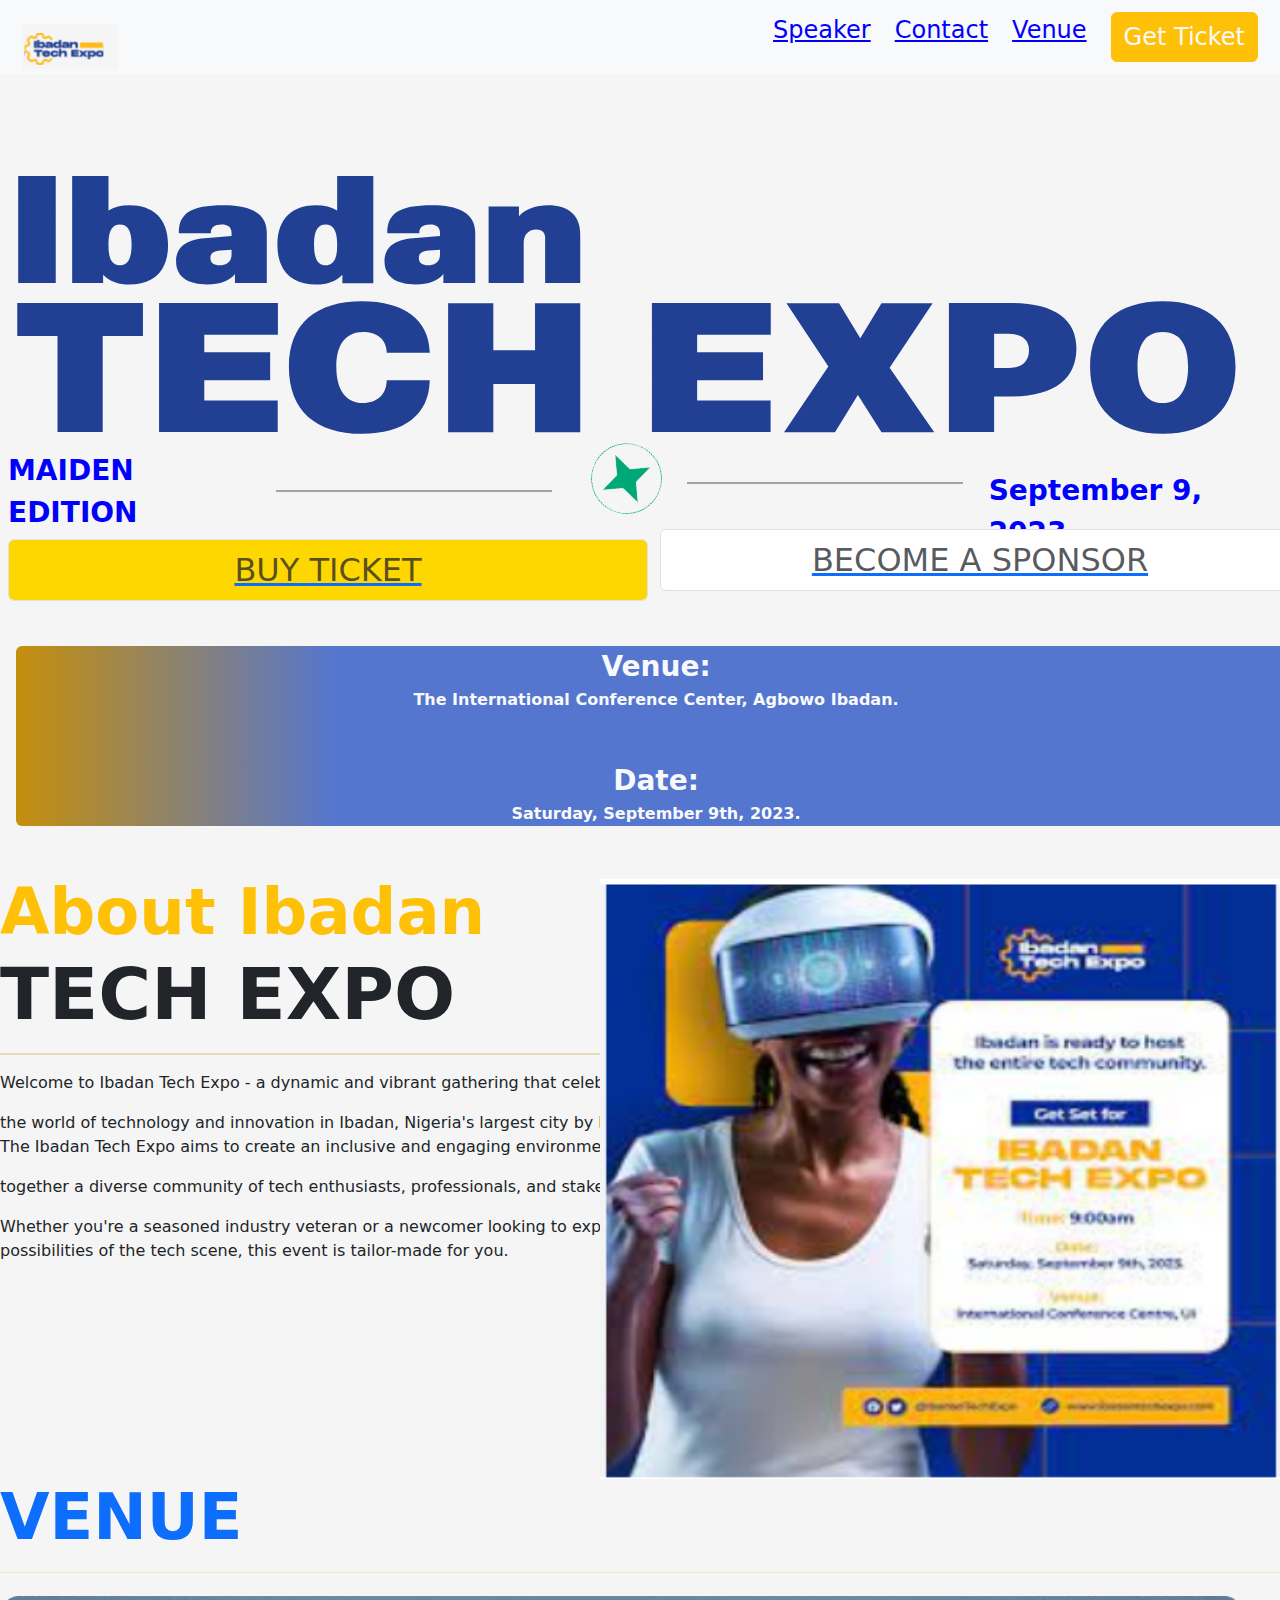
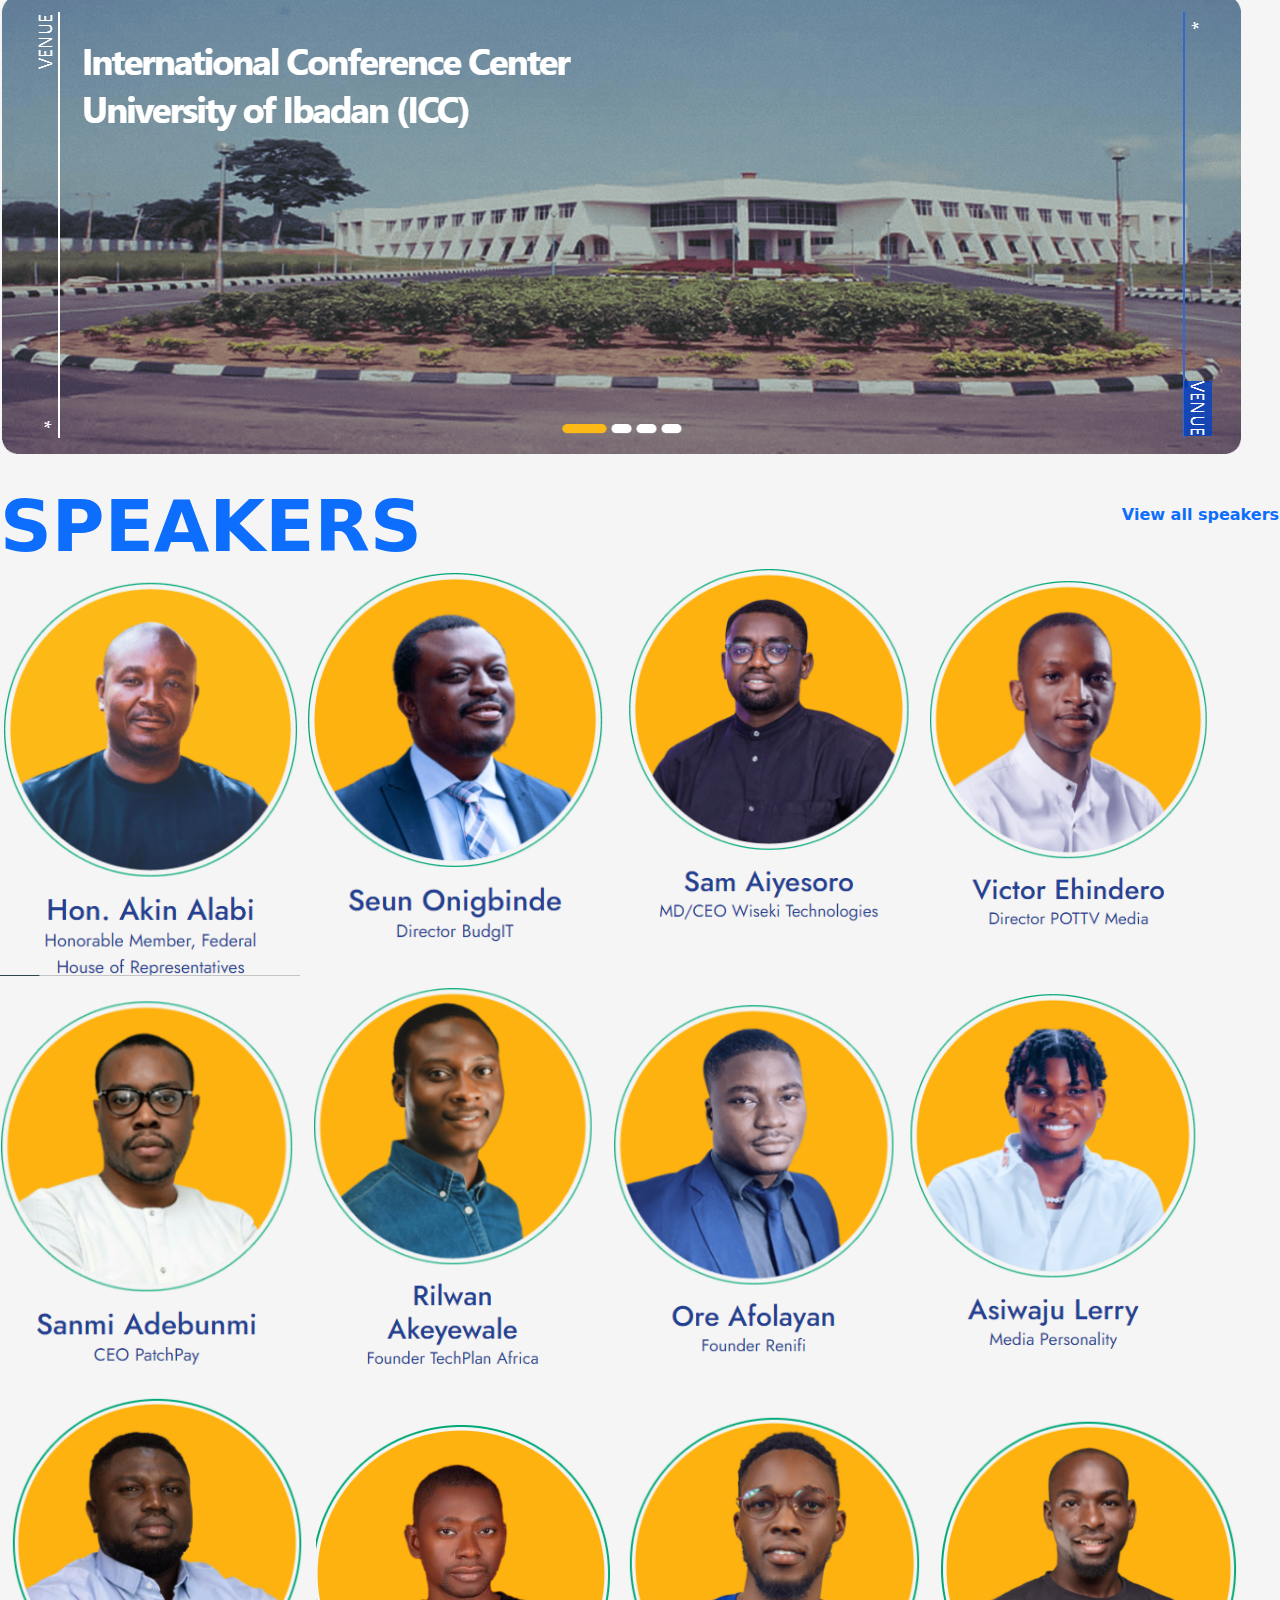
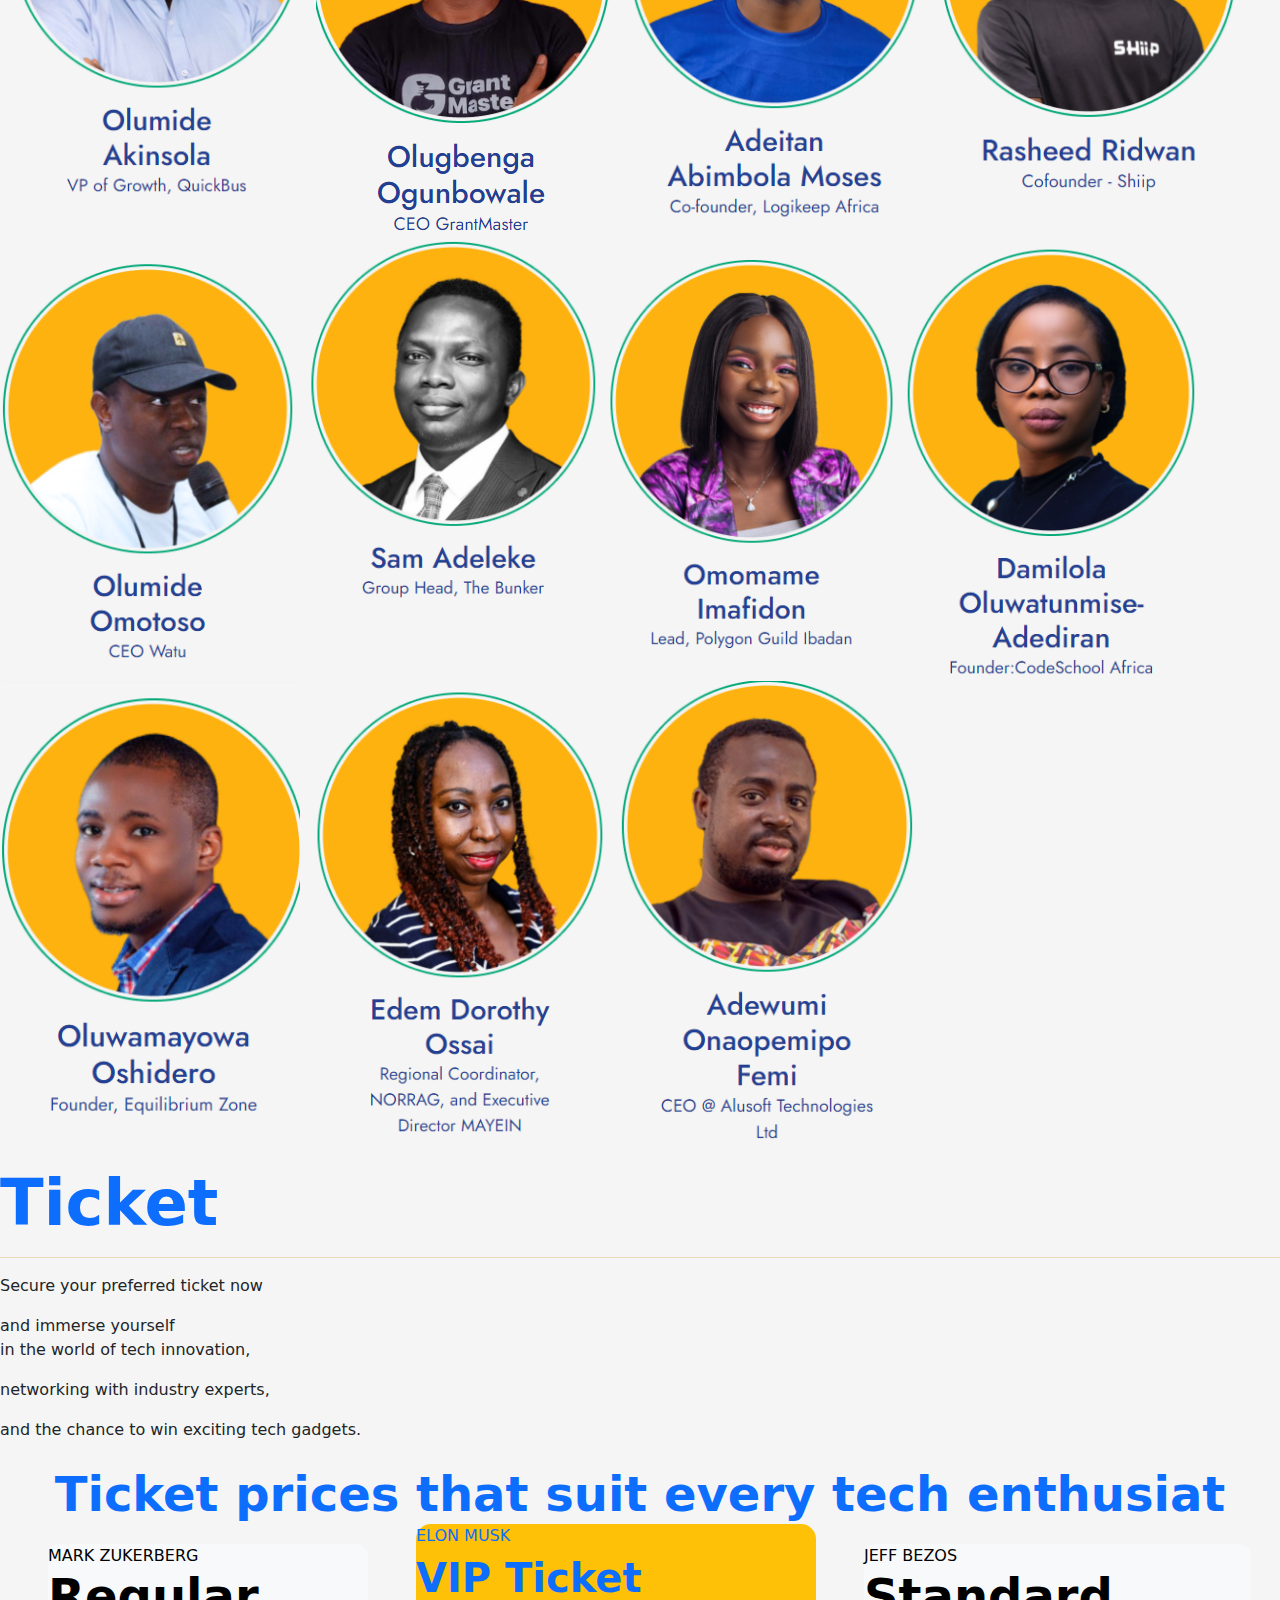
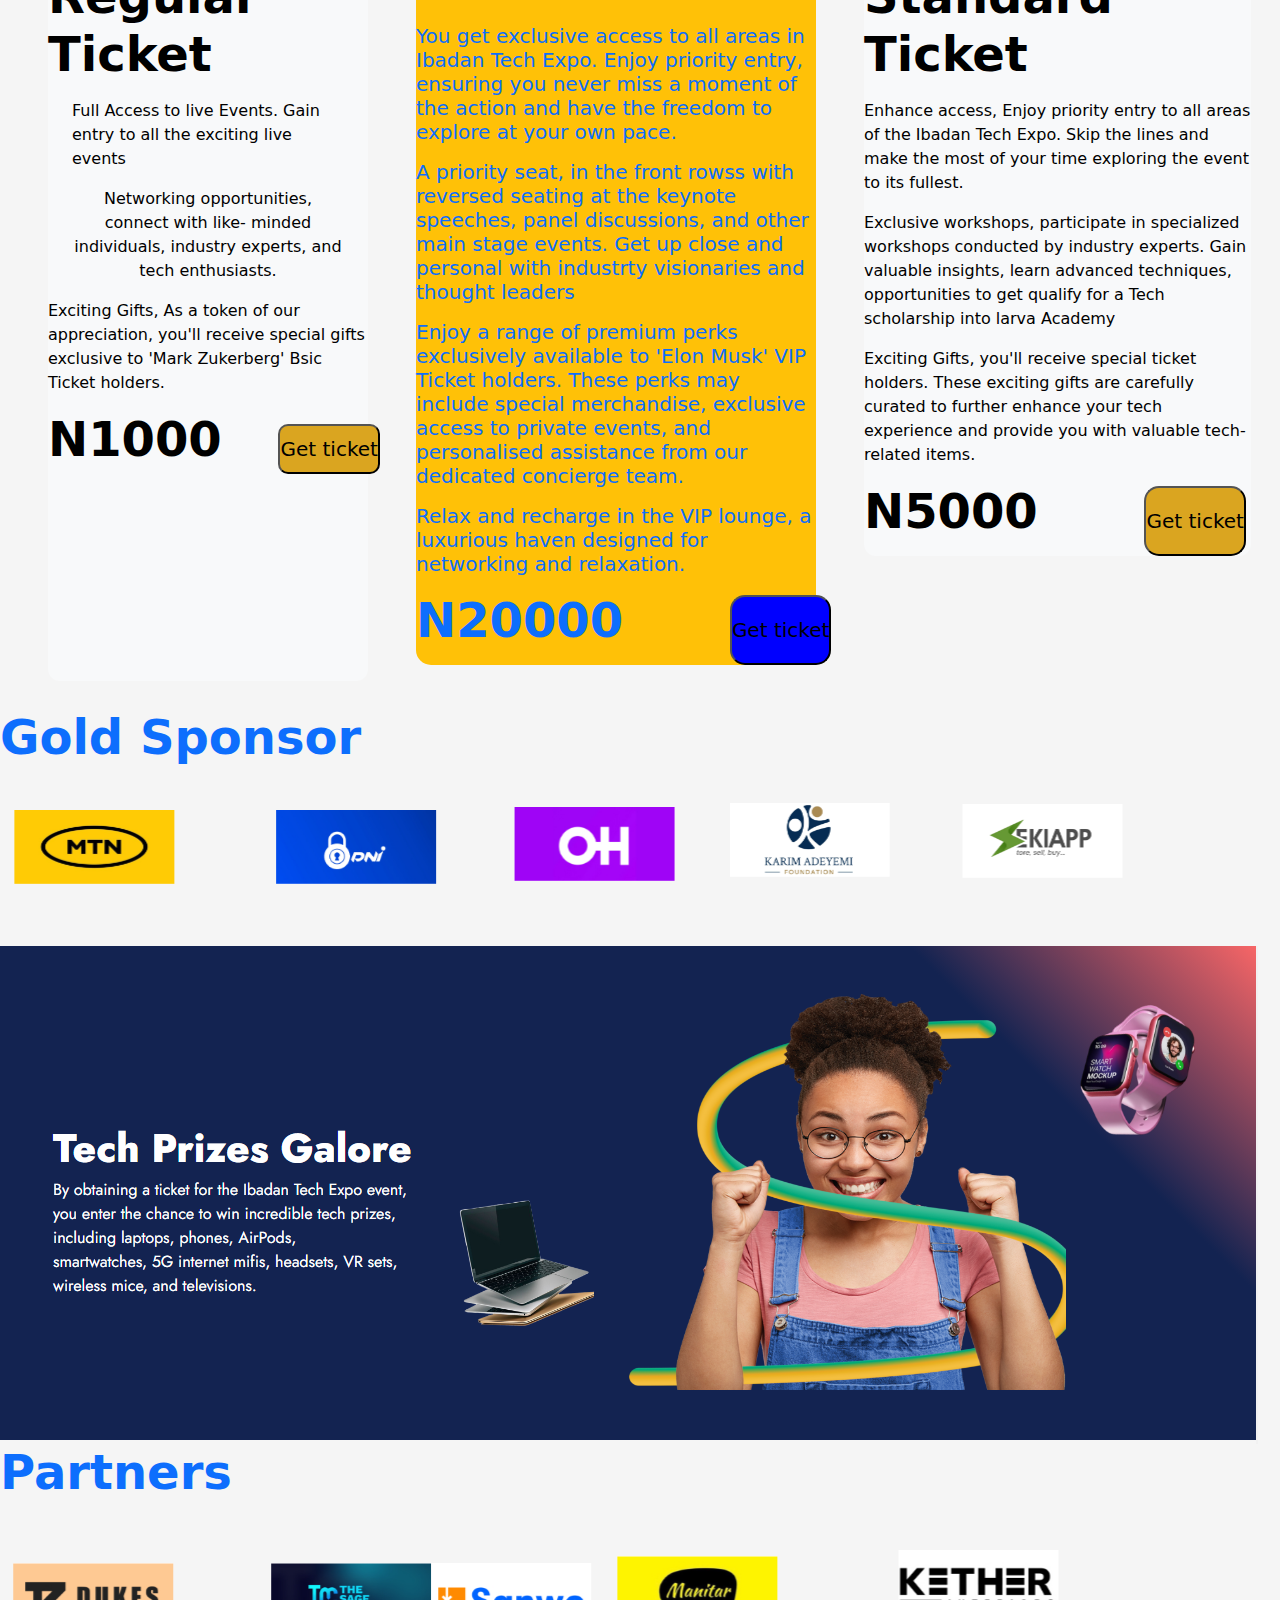
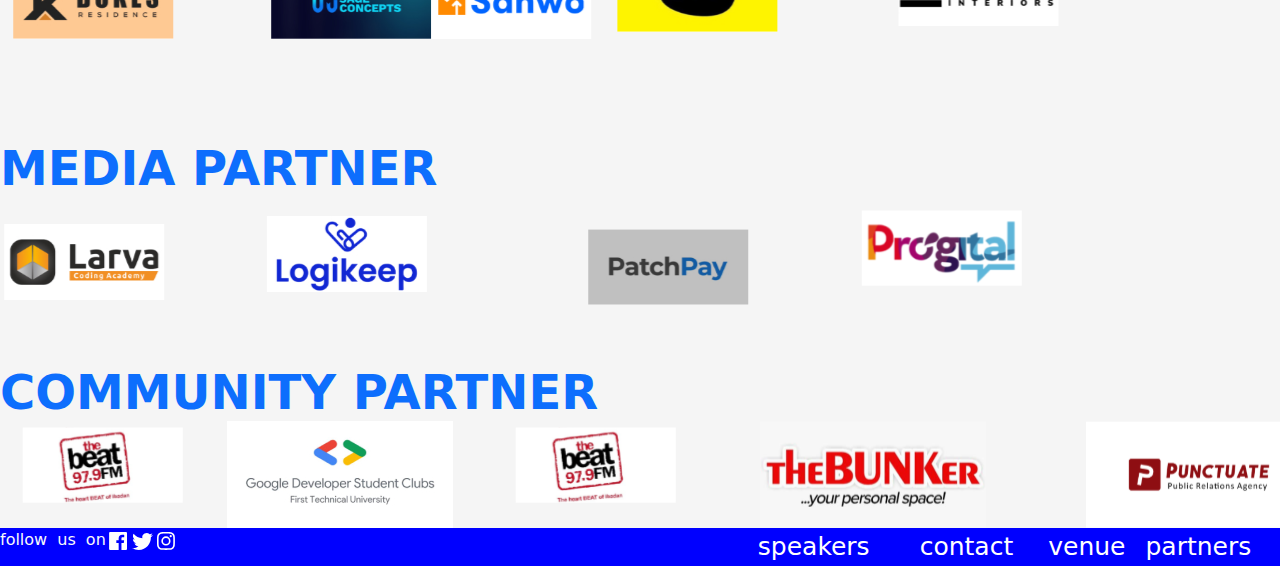
==== index.html @ 47ca7d8d "commit" ====
<!DOCTYPE html>
<html lang="en">
<head>
    <meta charset="UTF-8">
    <meta name="viewport" content="width=device-width, initial-scale=1.0">
    <title>Document</title>
    <link rel="stylesheet" href="bootstrap.css">
    <link rel="stylesheet" href="ass.css">
</head>
<body style="background-color: whitesmoke;">
  <section id="selection">
    <section class="  mb-lg-5 mb-md-3 sm-3" style="background-color: whitesmoke;">
    <nav class="navbar bg-body-tertiary mb-auto p-0 w-100" id="nav">
        <div class="container-fluid" >
          <a class="navbar-brand pt-4"><img src="image/ibadan logo.png" alt="" id="image"></a>
          <span class="d-flex" role="search">
            <div class="me-4 fs-4" id="speaker"><a href="https://www.ibadantechexpo.com/speakers" style="color: blue;"> Speaker</a></div>
            <div class="me-4 fs-4" id="speaker"><a href="https://www.ibadantechexpo.com/contact" style="color: blue; ">Contact</a></div>
            <div class="me-4 fs-4" id="speaker"><a href="https://www.ibadantechexpo.com/venue" style="color: blue;">Venue</a></div>
            <button class="btn btn-outline-warning fs-4 bg-warning text-light" type="submit" id="speaker">Get Ticket</button>
          </span>
        </div>
      </nav>
      <div id="tech" class="mx-2"><img src="image/techexpo.png" alt="" id="tech"></div>
      <div class="d-flex">
        <div class="fw-bold fs-3 mx-2 " style="color: blue;" id="edition">MAIDEN EDITION</div>
        <div class="mt-2 w-50" id="line"><img src="image/line.png" alt=""></div><span id="rotate" style="margin-left: -310px;"><img src="image/rotate_tools-removebg-preview.png" alt=""></span><span class="mx-3" id="secondline"><img src="image/line.png" alt=""></span><span class="fw-bold fs-3" style="color: blue;" id="date">September 9, 2023</span>  
      </div>
      <div style="cursor: pointer; text-decoration: none;">
        <div><a href=""><input type="text" class="form-control my-3 w-50 col-6 fw-3 fs-2 text-center text-decoration-none mx-2" placeholder="BUY TICKET" id="ticket" "></a></div>
        <div><a href=""><input type="text" class="form-control my-3 w-50 col-6 fw-3 fs-2 text-center "placeholder="BECOME A SPONSOR"  id="form"></a></div>
      </div>
      <div class="w-100 px-4 rounded text-light bg-primary mx-3" id="venue" style="background-image: linear-gradient(to right, #c58f0b,#5576cf,#5576cf,#5576cf,#5576cf);">
        <div class="mx-3 text-center fw-bold fs-3">Venue:</div>
        <p class="text-center fw-bold">The International Conference Center, Agbowo Ibadan.</p>
        <div class="mx-3 text-center fw-bold fs-3 mt-5">Date:</div>
        <p class="text-center fw-bold">Saturday, September 9th, 2023.</p>
      </div>
      <div class="mt-5" id="about">
      <div class="mt-5 fw-bold  text-warning display-3">About Ibadan</div><p class="display-2 fw-bold ">TECH EXPO</p><hr class="text-warning fw-bold w-50" style="border: 1px solid #c58f0b; font-weight: bolder;">
      <p>Welcome to Ibadan Tech Expo - a dynamic and vibrant gathering that celebrates</p>  the world of technology and innovation in Ibadan, Nigeria's largest city by landmass. <p>The Ibadan Tech Expo aims to create an inclusive and engaging environment that brings</p><p>together a diverse community of tech enthusiasts, professionals, and stakeholders.</p>  Whether you're a seasoned industry veteran or a newcomer looking to explore the exciting <p>possibilities of the tech scene, this event is tailor-made for you.</p>
    </div><span id="long"><img src="image/firstimages.png" alt="" style="margin-left: 600px; margin-top: -400px; width: 680px; height: 600px;" id="margin" ></span>
    <div>
        <div class="text-primary fw-bold display-3" id="icc">VENUE</div><hr class="text-warning fw-bold" id="icc">
        <div><img src="image/icc center.png" alt="" id="iccc"></div>
    </div>
    <div class="d-flex" id="primary">
      <div class="fw-bold display-2 pt-4 text-primary">SPEAKERS</div>
      <div class="fw-bold pt-4 text-primary" style="margin-left: 700px; margin-top: 40px;" id="gold">View all speakers</div><hr style="color: gold;" id="gold">
    </div>
    <div class="d-flex " id="human">
      <div><img src="image/human 1.png" alt="" id="demon" ></div><span class="mx-2"><img src="image/human2.png" alt="" id="demon"></span><span><img src="image/human3.png" alt="" id="demo"></span><span><img src="image/human4.png" alt="" id="demo"></span>
    </div>
    <div class="d-flex">
    <div><img src="image/human 5.png" alt="" id="phone"></div>
    <div><img src="image/human6.png" alt="" id="phone"></div>
    <div><img src="image/human7.png" alt="" id="wire"></div>
    <div><img src="image/human8.png" alt="" id="wire"></div>
  </div>
  <div class="d-flex">
    <div class="mx-2 mt-2"><img src="image/numan10.png" alt="" id="mx"></div>
    <div><img src="image/human9.png" alt="" id="mx"></div>
    <div class="mx-2 mt-4"><img src="image/human11.png" alt="" id="mt"></div>
    <div class="mx-2 mt-2"><img src="image/human12.png" alt="" id="mt"></div>
  </div>
  <div class="d-flex ">
    <div><img src="image/human13.png" alt="" id="mouse"></div>
    <div><img src="image/human14.png" alt="" id="mouse"></div>
    <div><img src="image/human15.png" alt="" id="power"></div>
    <div><img src="image/human16.png" alt="" id="power"></div>
  </div>
  <div class="d-flex">
    <div><img src="image/human17.png" alt="" id="head"></div>
    <div class="mx-2"><img src="image/human18.png" alt="" id="head"></div>
    <div><img src="image/last human.png" alt="" id="body"></div>
  </div>
  <div id="boot">
    <div class="display-3 mt-4 text-primary fw-bold">Ticket</div><hr style="color: #c58f0b; font-weight: bold; font-size: 30px;">
  </div>
  <div id="boo" >
    <div><p> Secure your preferred ticket now </p>and immerse yourself <p class="mb-3"> in the world of tech innovation,</p><p class="mb-3"> networking with industry experts,</p> and the chance to win exciting tech gadgets.</div>
  </div>
  <div class="pt-4 text-center display-5 text-primary fw-bold">Ticket prices that suit every tech enthusiat</div>
  <div class="d-flex">
    <div class="bg-light col-3 mx-5" id="mar"><div> MARK ZUKERBERG
      <p class="fw-bold display-5">Regular Ticket</p>
      <p class="mx-4">Full Access to live Events. Gain entry to all the exciting live events</p>
      <p class="mx-4 text-center">Networking opportunities, connect with  like- minded individuals, industry experts, and tech enthusiasts.</p>
      <p>Exciting Gifts, As a token of our appreciation, you'll receive special gifts exclusive to 'Mark Zukerberg' Bsic Ticket holders.</p><p class="fw-bold display-5">N1000 <button id="button">Get ticket</button></p></div>
    </div>
    <div>
    <div class="col-4  bg-warning text-primary " id="mus">ELON MUSK <p class="fs-1 fw-bold">VIP Ticket</p><p class="display-6 fw-1" id="id">You get exclusive access to all areas in Ibadan Tech Expo. Enjoy priority entry, ensuring you never miss a moment of the action and have the freedom to explore at your own pace. </p><p class="display-6 fw-1" id="id">A priority seat, in the front rowss with reversed seating at the keynote speeches, panel discussions, and other main stage events. Get up close and personal with industrty visionaries and thought leaders</p><p class="display-6 fw-1" id="id">Enjoy a range of premium perks exclusively available to 'Elon Musk' VIP Ticket holders. These perks may include special merchandise, exclusive access to private events, and personalised assistance from our dedicated concierge team. </p><p class="display-6 fw-1" id="id">Relax and recharge in the VIP lounge, a luxurious haven designed for networking and relaxation.</p><p class="fw-bold display-5">N20000 <button id="butto">Get ticket</button></p> </div>
  </div>
  <div>
    <div>
    <div class="col-10 bg-light mx-5" id="ma"><div id="ma"> JEFF BEZOS
      <P class="fw-bold display-5">Standard Ticket</P>
      <p>Enhance access, Enjoy priority entry to all areas of the Ibadan Tech Expo. Skip the lines and make the most of your time exploring the event to its fullest.</p>
      <p>Exclusive workshops, participate in specialized workshops conducted by industry experts. Gain valuable insights, learn advanced techniques, opportunities to get qualify for a Tech scholarship into larva Academy</p>
      <p>Exciting Gifts, you'll receive special ticket holders. These exciting gifts are carefully curated to further enhance your tech experience and provide you with valuable tech-related items.</p>
      <p class="fw-bold display-5">N5000 <button id="btto">Get ticket</button></p>
    </div>
  </div>
  </div>
  </div>
    </section>
    <section>
      <div>
      <div class="text-primary fw-bold display-5" id="gold">Gold Sponsor</div>
    </div>
    <div class="d-flex" id="mtn">
    <div><img src="image/mtn.png" alt=""></div>
    <div class="mx-3"><img src="image/key.png" alt="" id="key"></div>
    <div class="mx-3"><img src="image/OH.png" alt="" id="oh"></div>
    <div class="mx-3"><img src="image/KAREEM.png" alt="" id="kareem"></div>
    <div class="mx-3"><img src="image/KIAPP.png" alt="" id="kiapp"></div>
  </div>
  <div><img src="image/GALORE.png" alt="" id="galore"></div>
  <div>
    <div class="fw-bold text-primary display-5" id="mood">Partners</div>
    <div class="d-flex mt-5" id="mtnn">
      <div><img src="image/DUKES.png" alt="" id=""></div>
      <div><img src="image/SANWO.png" alt="" id="oh"></div>
      <div><img src="image/MONITOR.png" alt="" id="karee"></div>
      <div class="mx-5 mb-3" style="margin-left: 20px;"><img src="image/KETHER.png" alt="" id="kiapp" ></div>
      <div><img src="image/CARDIFY.PNG" alt="" style="margin-left: 140px;"></div>
    </div>
  </div>
  <div>
    <div>
      <div class="display-5 text-primary fw-bold mt-5" id="media">MEDIA PARTNER</div>
    </div>
    <div class="d-flex" id="larva">
    <div><img src="image/LARVA.png" alt=""></div>
    <div><img src="image/LOGIKEEP.png" alt="" id="logi"></div>
    <div><img src="image/PATCHPAY.png" alt="" id="patch"></div>
    <div><img src="image/PROGITAL.png" alt="" id="progital"></div>
    <!-- <div><img src="./SANWO.png" alt="" id="sanwo"></div> -->
  </div>
  </div>
  <div>
    <div class="display-5 mt-5 fw-bold text-primary" id="community">COMMUNITY PARTNER</div>
  </div>
  <div class="d-flex" id="poly">
    <div style="margin-left: 20px;"><img src="image/BEAT.png" alt="" id="wdef"></div>
    <div style="margin-left: 40px; "><img src="image/techgdc-c3fe2eee (2).jpg" alt="" id="techgdc"></div>
    <div style="margin-left: 60px;"><img src="image/BEAT.png" alt=""></div>
    <div style="margin-left: 80px;"><img src="image/bunc-bd5d2100 (2).svg" alt=""></div>
    <div style="margin-left: 100px;"><img src="image/punc-0bc0874f (1).svg" alt=""></div>
    <div style="margin-left: 120px; width: 60px;"><img src="image/trib-adfa6860 (1).svg" alt=""></div>
  </div>
  <div class="d-flex " style="background-color: blue;" id="twitter">
  <div class="text-light" id="banger">follow <span style="margin-left: 5px;"> us</span><span style="margin-left: 5px;"> on</span></div>
  <div><a href="https://web.facebook.com/ibadantechexpo?mibextid=ZbWKwL&_rdc=1&_rdr"><img src="image/svgexport-8.svg" alt="" id="savage"></a></div>
  <div><a href="https://twitter.com/IbadanTechExpo"><img src="image/svgexport-9.svg" alt="" id="savag"></a></div>
  <div><a href=""><img src="image/svgexport-10.svg" alt="" id="sava"></a></div>
  <div class="d-flex" style="margin-left: 580px; color: white;" id="contact">
    <div style="font-size: 25px; margin-right: 50px;" id="error"><a href="https://www.ibadantechexpo.com/speakers" style="color: white; text-decoration: none;">speakers</a> </div>
    <div style="font-size: 25px; margin-right: 35px;" id="err"><a href="https://www.ibadantechexpo.com/contact" style="color: white;text-decoration: none;">contact</a></div>
    <div style="font-size: 25px; margin-right: 20px;" id="erro"><a href="https://www.ibadantechexpo.com/venue" style="color: white;text-decoration: none;">venue</a></div>
    <div style="font-size: 25px; " id="er"><a href="https://www.ibadantechexpo.com/partners" style="color: white;text-decoration: none;">partners</a></div>
  </div>
</div>
    </section>
  </section>


    <script src="bootsrap.js"></script>
</body>
</html>
---- ass.css ----
#nav{
    position: sticky;
    top: 0;
    z-index: 300;
}
#rotate{
    animation: rotate 2s linear infinite;
    position: relative;
    top: 50px;
}
#speaker{
    position: relative;
    left: -10px;
}
*{
    padding: 0;
    margin: 0;
    box-sizing: border-box;
}
#speaker:hover{
    text-decoration: underline gold;

}
#button{
    position: relative;
    left: 40px;
    font-size: 20px;
    border-radius: 10px;
    height: 50px;
    background-color: goldenrod;
}
#butto{
    position: relative;
    left: 90px;
    font-size: 20px;
    border-radius: 15px;
    height: 70px;
    background-color: blue;
}
#btto{
    position: relative;
    left: 90px;
    font-size: 20px;
    border-radius: 15px;
    height: 70px;
    background-color: goldenrod;
}
#mus{
    position: relative;
    width: 400px;
    border-radius: 15px;
}

#mar{
    color: black;
    border-radius: 12px;
    margin-top: 20px;
    
}
#mar :hover{
    background-color: green;
    color: white;
    border-radius: 8px;
    transition: 3s;
    
}
#ma{
    color: black;
    border-radius: 12px;
    margin-top: 20px;
    
}
#ma :hover{
    background-color: blue;
    color: white;
    border-radius: 8px;
    transition: 3s;

    
}
#id{
    font-size: 20px;
}
#i{
    font-size: 15px;
}
#image{
    position: relative;
    left: 10px;
    
}
#icc{
    position: relative;
}
#tech{
    font-weight: bold;
    position: relative;
    top: 40px;
}
#edition{
    position: relative;
    top: 60px;
}
#line{
    position: relative;
    top: 80px;
    
}
#secondline{
    position: relative;
    top: 80px;
}
#date{
    position: relative;
    top: 80px;
}
#key{
    position: relative;
    top: -30px;
    left: 60px;
}
#gold{
    position: relative;
    top: -20px;
}
#mtn{
    animation: mtn 25s linear infinite;
    overflow: hidden;
}
#ticket{
    position: relative;
    background-color: gold;
    text-decoration: none;
    color: blue;
    top: 49px;
}
#kiapp{
    position: relative;
    left: 120px;
}
#kareem{
    position: relative;
    left: 100px;
}
#oh{
    position: relative;
    left: 80px;
}
@keyframes mtnn {
    0%{
        transform: translate(1100px);
    }
    100%{
        transform: translate(-1080px);
    }
}

@keyframes mtn {
    0%{
        transform: translate(1100px);
    }
    100%{
        transform: translate(-1080px);
    }
}

@keyframes rotate {
    from{
      transform: rotate(0deg);
    }
    to{
      transform: rotate(360deg);
    }
}
#form{
    position: relative;
    left: 660px;
    bottom: 39px;
}
#about{
    position: relative;
}
#mtnn{
    animation: mtnn 25s linear infinite;
}
#margin{
    position: relative;
}
#demon{
    position: relative;
    width: 300px;
}
#demo{
    position: relative;
    width: 300px;
    /* left: 100px; */
}
#phone{
    position: relative;
    width: 300px;

}
#galore{
    position: relative;
    overflow: hidden;
}
#larva{
    animation: larva 25s linear infinite;
    overflow: hidden;
}
@keyframes larva {
    0%{
        transform: translate(1100px);
    }
    100%{
        transform: translate(-1200px);
    }
}
#logi{
    position: relative;
    left: 80px;
}
#patch{
    position: relative;
    left: 210px;
}
#progital{
    position: relative;
    left: 310px;
}

#head{
    position: relative;
    width: 300px;
}
#body{
    position: relative;
    width: 300px;
}
#karee{
    position: relative;
    top: -40px;
    left: 70px;
}
#community{
    position: relative;
}
#contact{
    position: relative;
}
#poly{
    animation: poly 25s linear infinite;
    overflow: hidden;
}
@keyframes poly {
    0%{
        transform: translate(1100px);
    }
    100%{
        transform: translate(-1400px);
    }
}

#error{
    text-decoration: none;
    color: white;
}
#mouse{
    position: relative;
    width: 300px;
}
#power{
    position: relative;
    width: 300px;
}
#mood{
    position: relative;
}
#wire{
    position: relative;
    width: 300px;
}
#mt{
    position: relative;
    width: 300px;
}
#mx{
    position: relative;
    width: 300px;
}
body{
    overflow-x: hidden;
}
#selection{
    overflow-x: hidden;
}

@media screen and (max-width:478px) {
    #image{
        font-size:20px
    }
    #margin{
        position: relative;
        top: 600px;
        left: -600px;
        width: 100px;
    }
    #head{
        position: relative;
        top: 1780px;
        width: 170px;
    }
    #body{
        position: relative;
        top: 2080px;
        width: 170px;
        left: -340px;
    }
    #media{
        position: relative;
        top: 3420px;
    }
    #larva{
        position: relative;
        top: 3500px;
        overflow: hidden;
    }
    
    #wdef{
        /* margin-left: -200px; */
        width: 90px;
        height: 90px;
    }
    #mar{
        position: relative;
        top: 2200px;
        right: 46px;
        width: 390px;
        height: 400px;
        background-color: white;
    }
    #mouse{
        position: relative;
        top: 1500px;
        width: 170px;
    }
    #mtn{
        position: relative;
        top: 3250px;
        overflow: hidden;
    }
    #twitter{
        position: relative;
        top: 3600px;
    }
    #mtnn{
        position: relative;
        top: 3460px;
    }
    #mood{
        position: relative;
        top: 3390px;
    }
    #power{
        position: relative;
        top: 1750px;
        width: 170px;
        left: -340px;
    }
    #galore{
        position: relative;
        top: 3340px;
        width: 330px;
        height: 300px;
        overflow: hidden;
    }
    #poly{
        position: relative;
        top: 3560px;
        font-size: 15px;
        width: 50px;
        overflow: hidden;
    }
    #community{
        position: relative;
        top: 3560px;
        font-size: 15px;
    }
    #mus{
        position: relative;
        top: 2660px;
        width: 390px;
        left: -485px;
    }
    #partners{
        position: relative;
    }
    
    #human{
        position: relative;
        top: 700px;
        
    }
    
   
    #mt{
        position: relative;
        top: 1490px;
        width: 170px;
        left: -370px;
    }
    #mx{
        position: relative;
        top: 1240px;
        width: 170px;
    }
   #ma{
    position: relative;
    top: 1720px;
    left: -459px;
    width: 370px;
   }

    #boot{
        top: 2100px;
        position: relative;
    }
    #boo{
        position: relative;
        top: 2200px;
    }
    #wire{
        position: relative;
        top: 1200px;
        left: -350px;
        width: 170px;
    }
    #phone{
        position: relative;
        top: 930px;
        width: 170px;
    }
    #demo{
        position: relative;
        left: -370px;
        top: 243px;
        width: 179px;
    }
    #demon{
        position: relative;
        width: 170px;
        /* left: 170px; */
    }
    #gold{
        position: relative;
        top: -400px;
        left: -670px;
    }
    #primary{
        position: relative;
        top: 700px;
    }
    #iccc{
        position: relative;
        top: 650px;
        width: 100%;
        height: 300px;
    }
    #icc{
        position: relative;
        top: 650px;
    }
    
    #about{
        position: relative;
        top: 220px;
    }
    #date{
        position: relative;
        left: -20px;
        top: 230px;
    }
    #ticket{
        /* border: 100%; */
        position: relative;
        top: 190px;
        text-align: center;

    }
    #contact{
        height: 150px;
        display: block;
    }
    #banger{
        margin-left: 120px;
        width: 90px;
        display: flex;
    }
    #savage{
        margin-top: 40px;
        margin-left: -50px;
        /* margin-right: 20px; */
    }
    #savag{
        margin-left: -30px;
        margin-top: 40px;
    }
    #sava{
        margin-left: -10px;
        margin-top: 40px;
    }
    #error{
        margin-left:-802px;
        margin-top: 70px;
        /* display: none; */
    }
    #err{
        margin-left: -18px;
        margin-top: 70px;
    }
    #erro{
        margin-left: -10px;
        margin-top: 70px;
    }
    #er{
        /* margin-left: 12px; */
        margin-top: 70px;
    }
    #venue{
        position: relative;
        top: 170px;
        left: -20px;
        width: 100px;
    }
    #form{
        position: relative;
        left: 00px;
        top: 190px;
        width: 70%;
    }
    #secondline{
        position: relative;
        top: 230px;
        right: 120px;
        width: 10px
    }
    #rotate{
        position: relative;
        top: 140px;
        left: 140px;
    }
    #line{
        width: 200px;
        margin-left: 30px;
        position: relative;
        top: 90px;
    }
    #speaker{
        display: none;
    }
    #tech{
        width: 340px;
    }
    #edition{
        width: 90px;
        position: relative;
        top: 90px;
    }
}
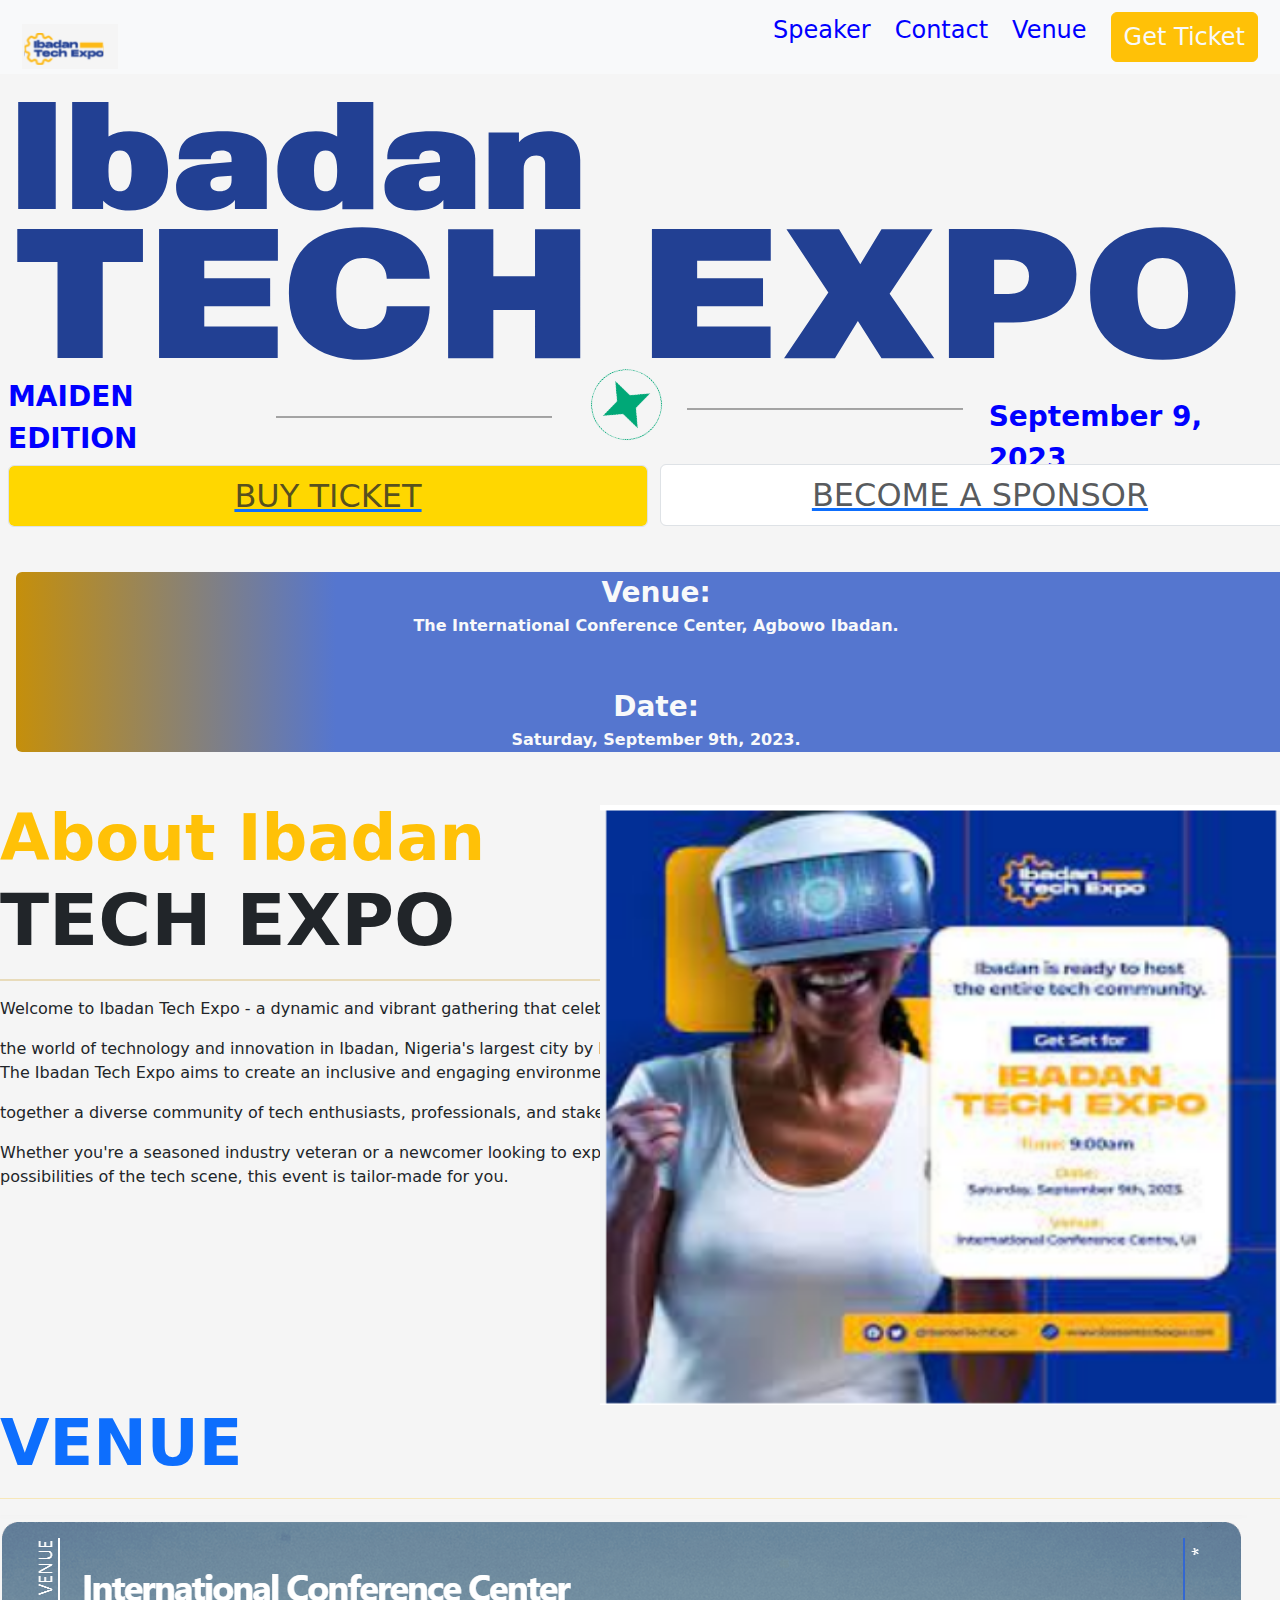
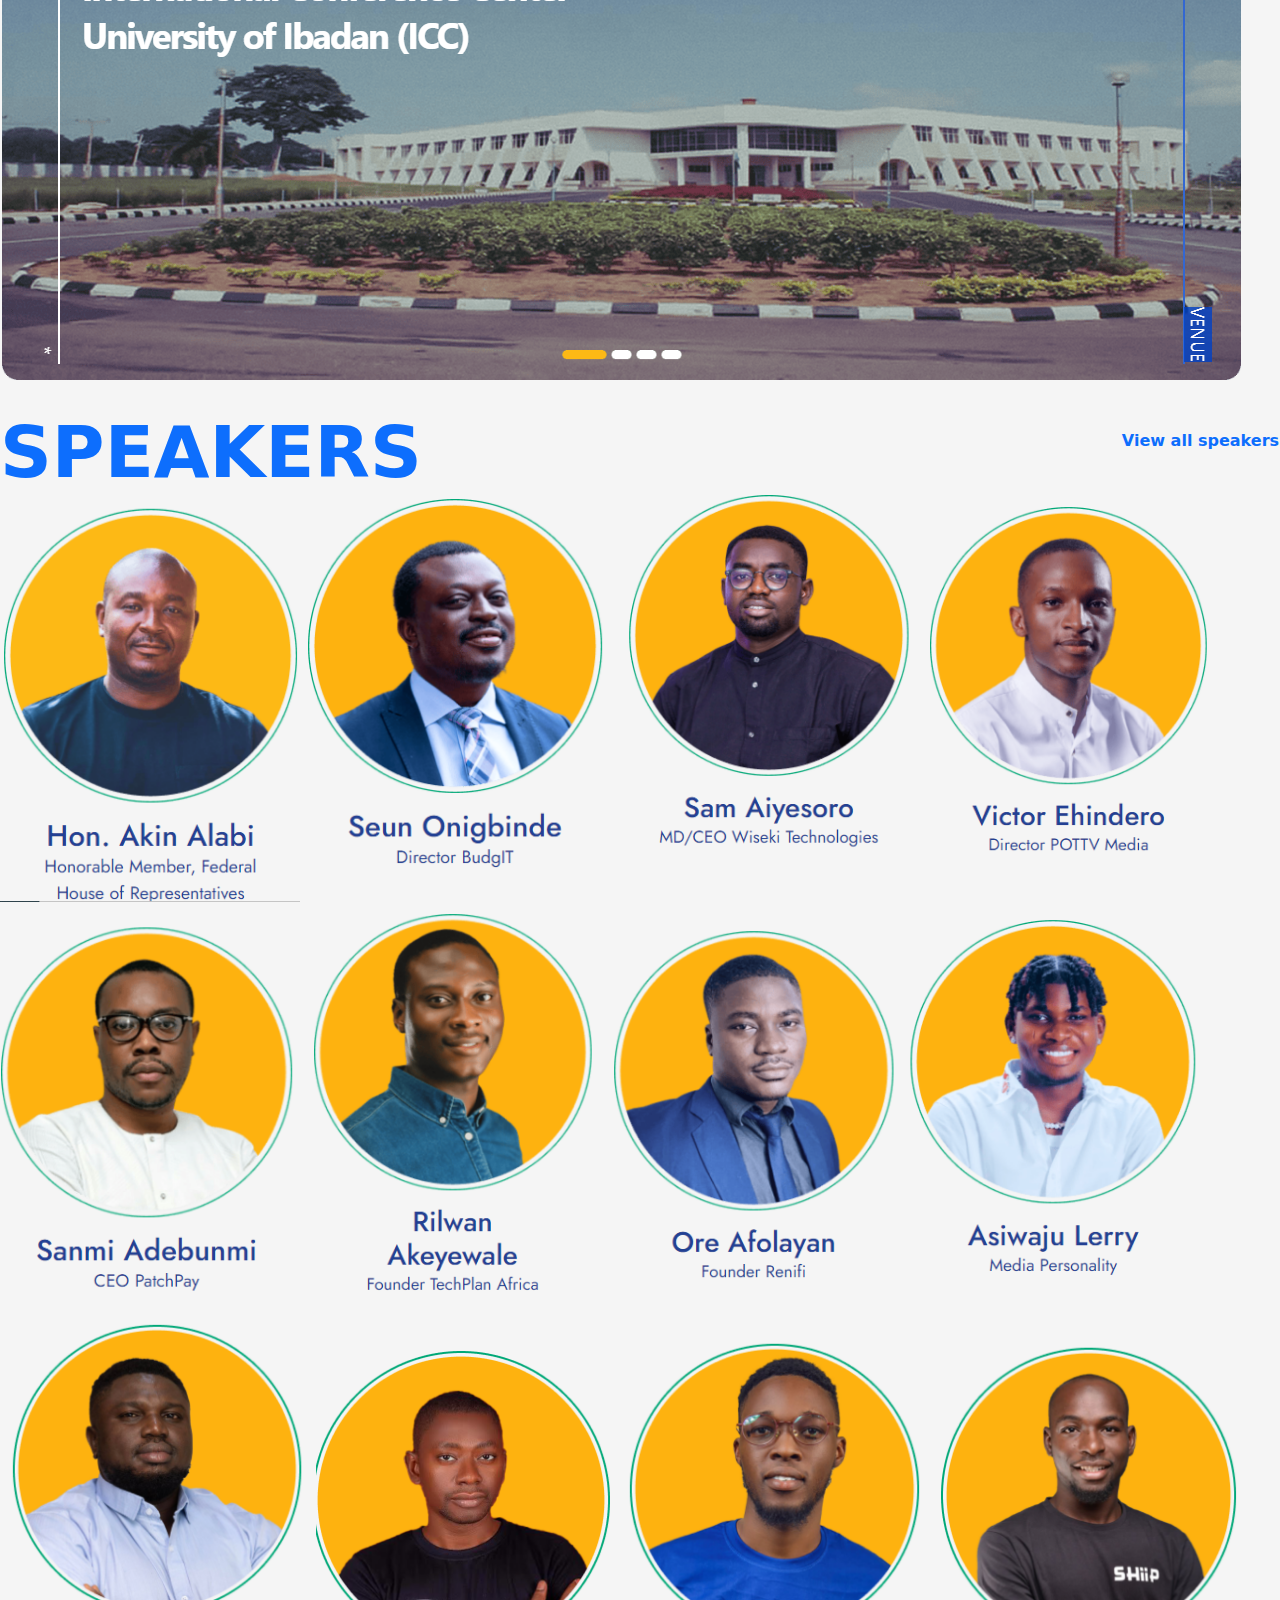
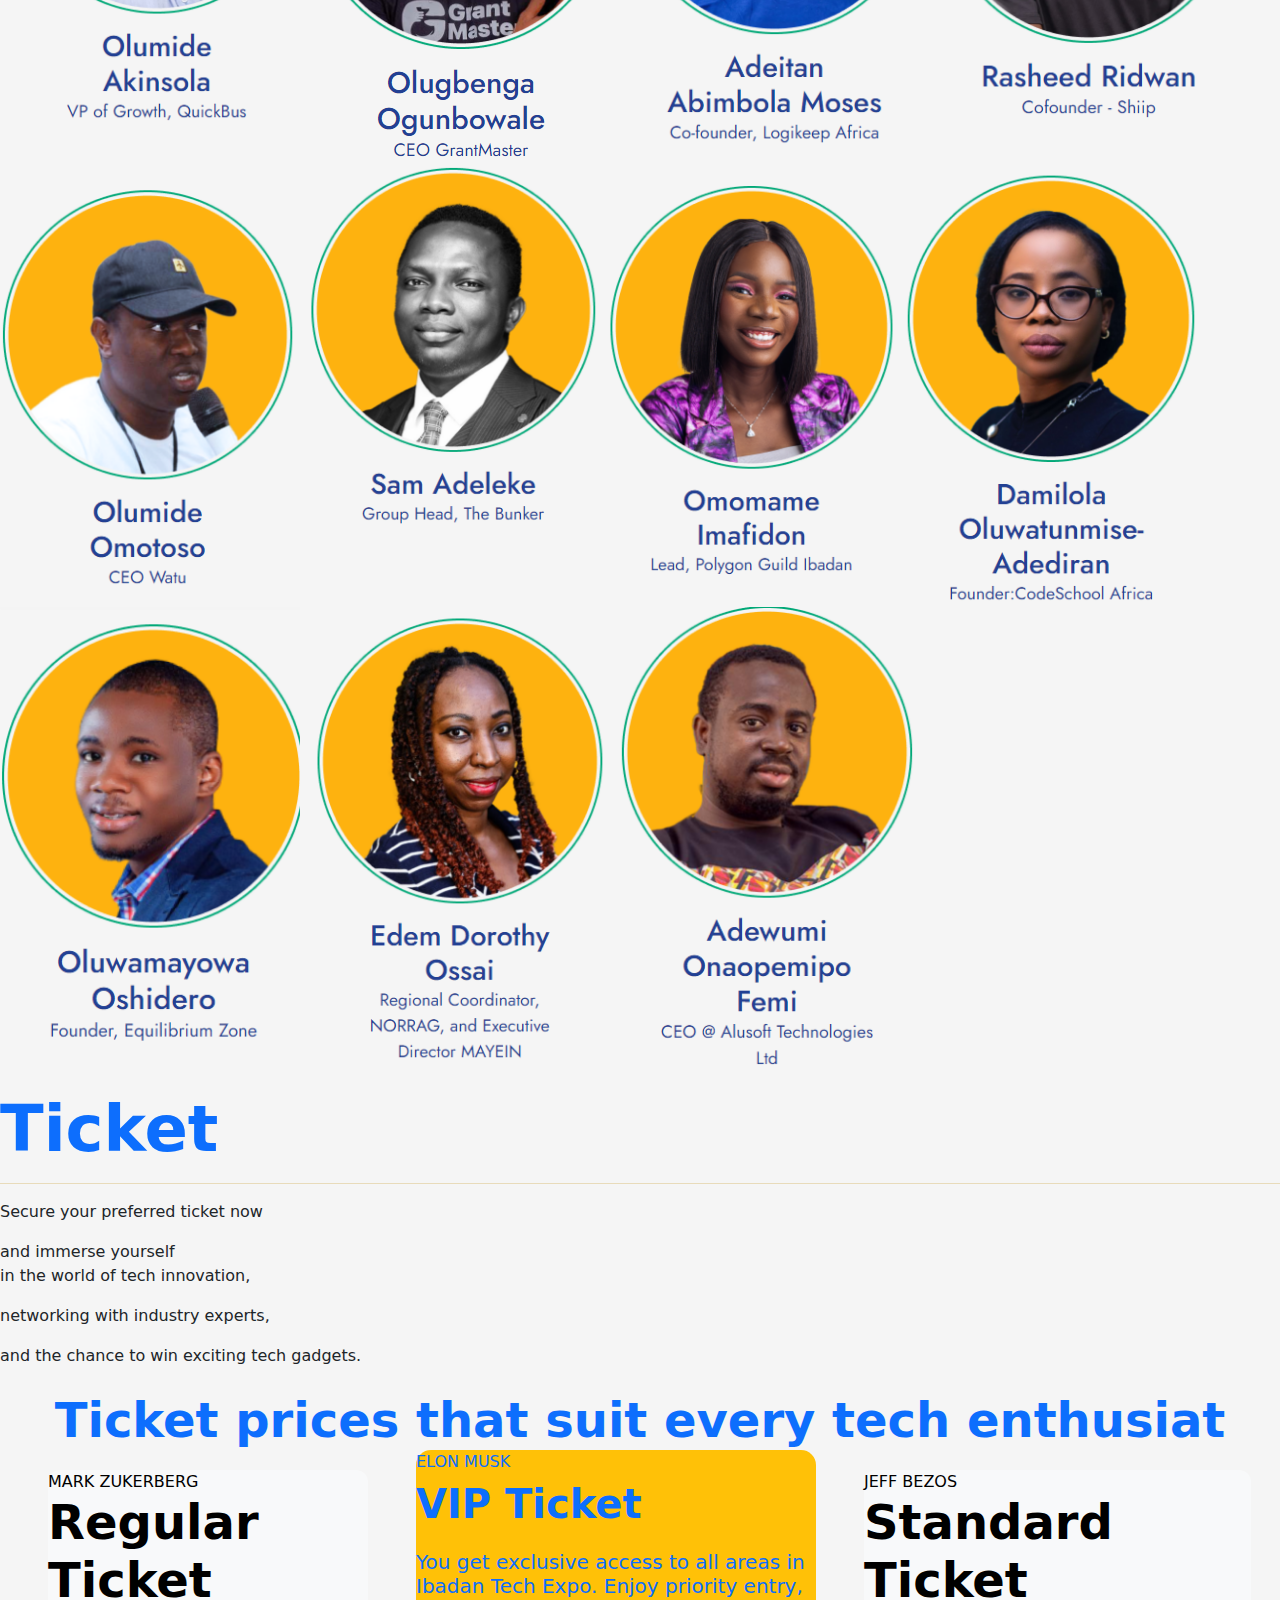
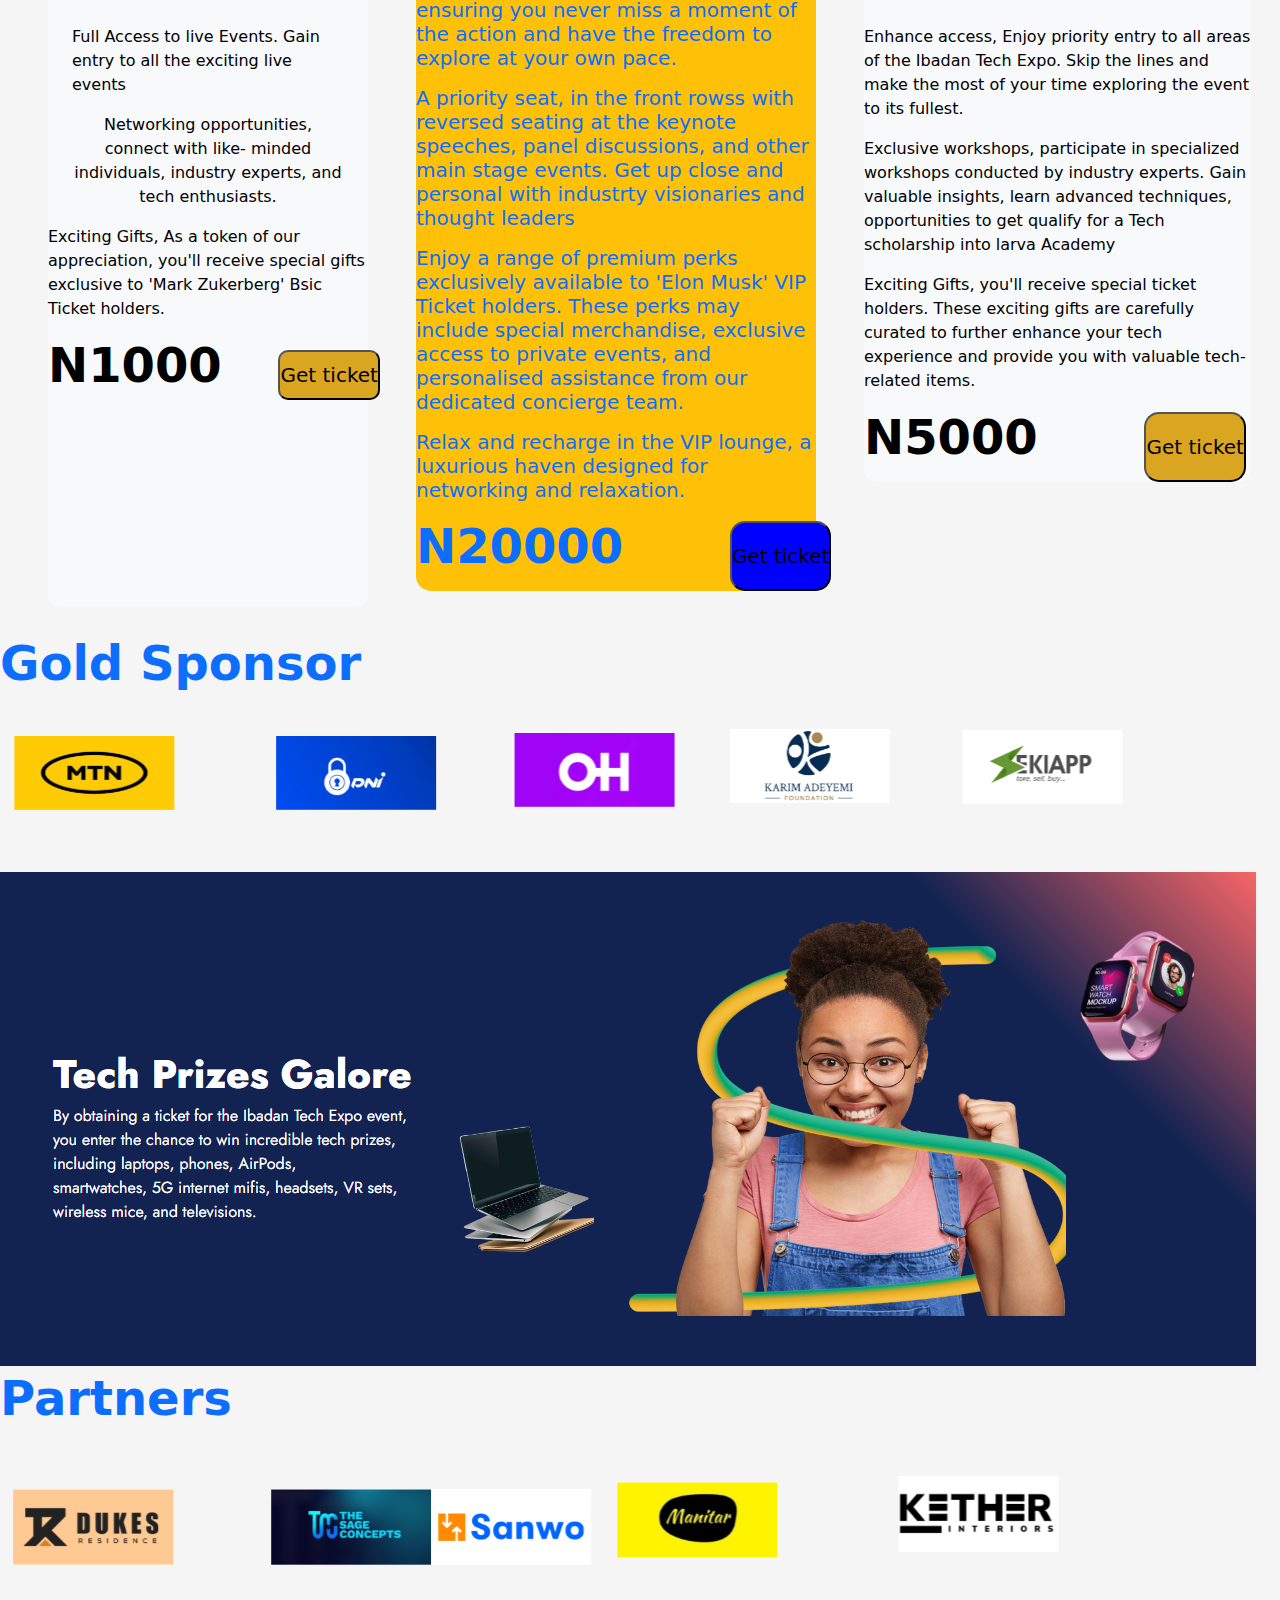
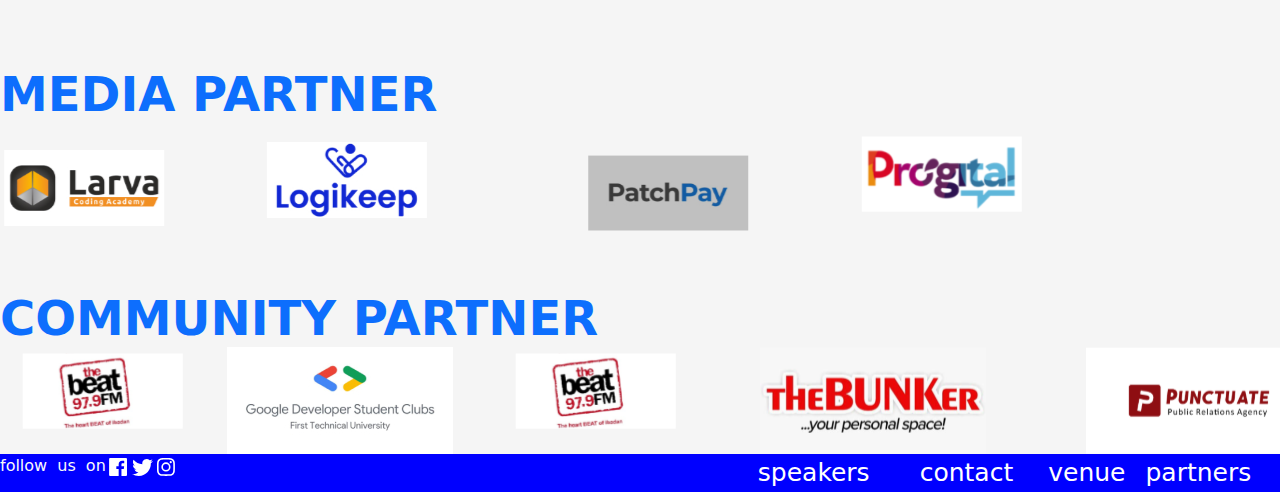
==== commit c84e1a09: "commit" ====
--- a/index.html
+++ b/index.html
@@ -14,9 +14,9 @@
         <div class="container-fluid" >
           <a class="navbar-brand pt-4"><img src="image/ibadan logo.png" alt="" id="image"></a>
           <span class="d-flex" role="search">
-            <div class="me-4 fs-4" id="speaker"><a href="https://www.ibadantechexpo.com/speakers" style="color: blue;"> Speaker</a></div>
-            <div class="me-4 fs-4" id="speaker"><a href="https://www.ibadantechexpo.com/contact" style="color: blue; ">Contact</a></div>
-            <div class="me-4 fs-4" id="speaker"><a href="https://www.ibadantechexpo.com/venue" style="color: blue;">Venue</a></div>
+            <div class="me-4 fs-4" id="speaker"><a href="https://www.ibadantechexpo.com/speakers" style="color: blue;text-decoration: none;"> Speaker</a></div>
+            <div class="me-4 fs-4" id="speaker"><a href="https://www.ibadantechexpo.com/contact" style="color: blue;text-decoration: none; ">Contact</a></div>
+            <div class="me-4 fs-4" id="speaker"><a href="https://www.ibadantechexpo.com/venue" style="color: blue;text-decoration: none;">Venue</a></div>
             <button class="btn btn-outline-warning fs-4 bg-warning text-light" type="submit" id="speaker">Get Ticket</button>
           </span>
         </div>
--- a/ass.css
+++ b/ass.css
@@ -1,5 +1,5 @@
 #nav{
-    position: sticky;
+    position: fixed;
     top: 0;
     z-index: 300;
 }
@@ -175,7 +175,7 @@
 #form{
     position: relative;
     left: 660px;
-    bottom: 39px;
+    bottom: 30px;
 }
 #about{
     position: relative;
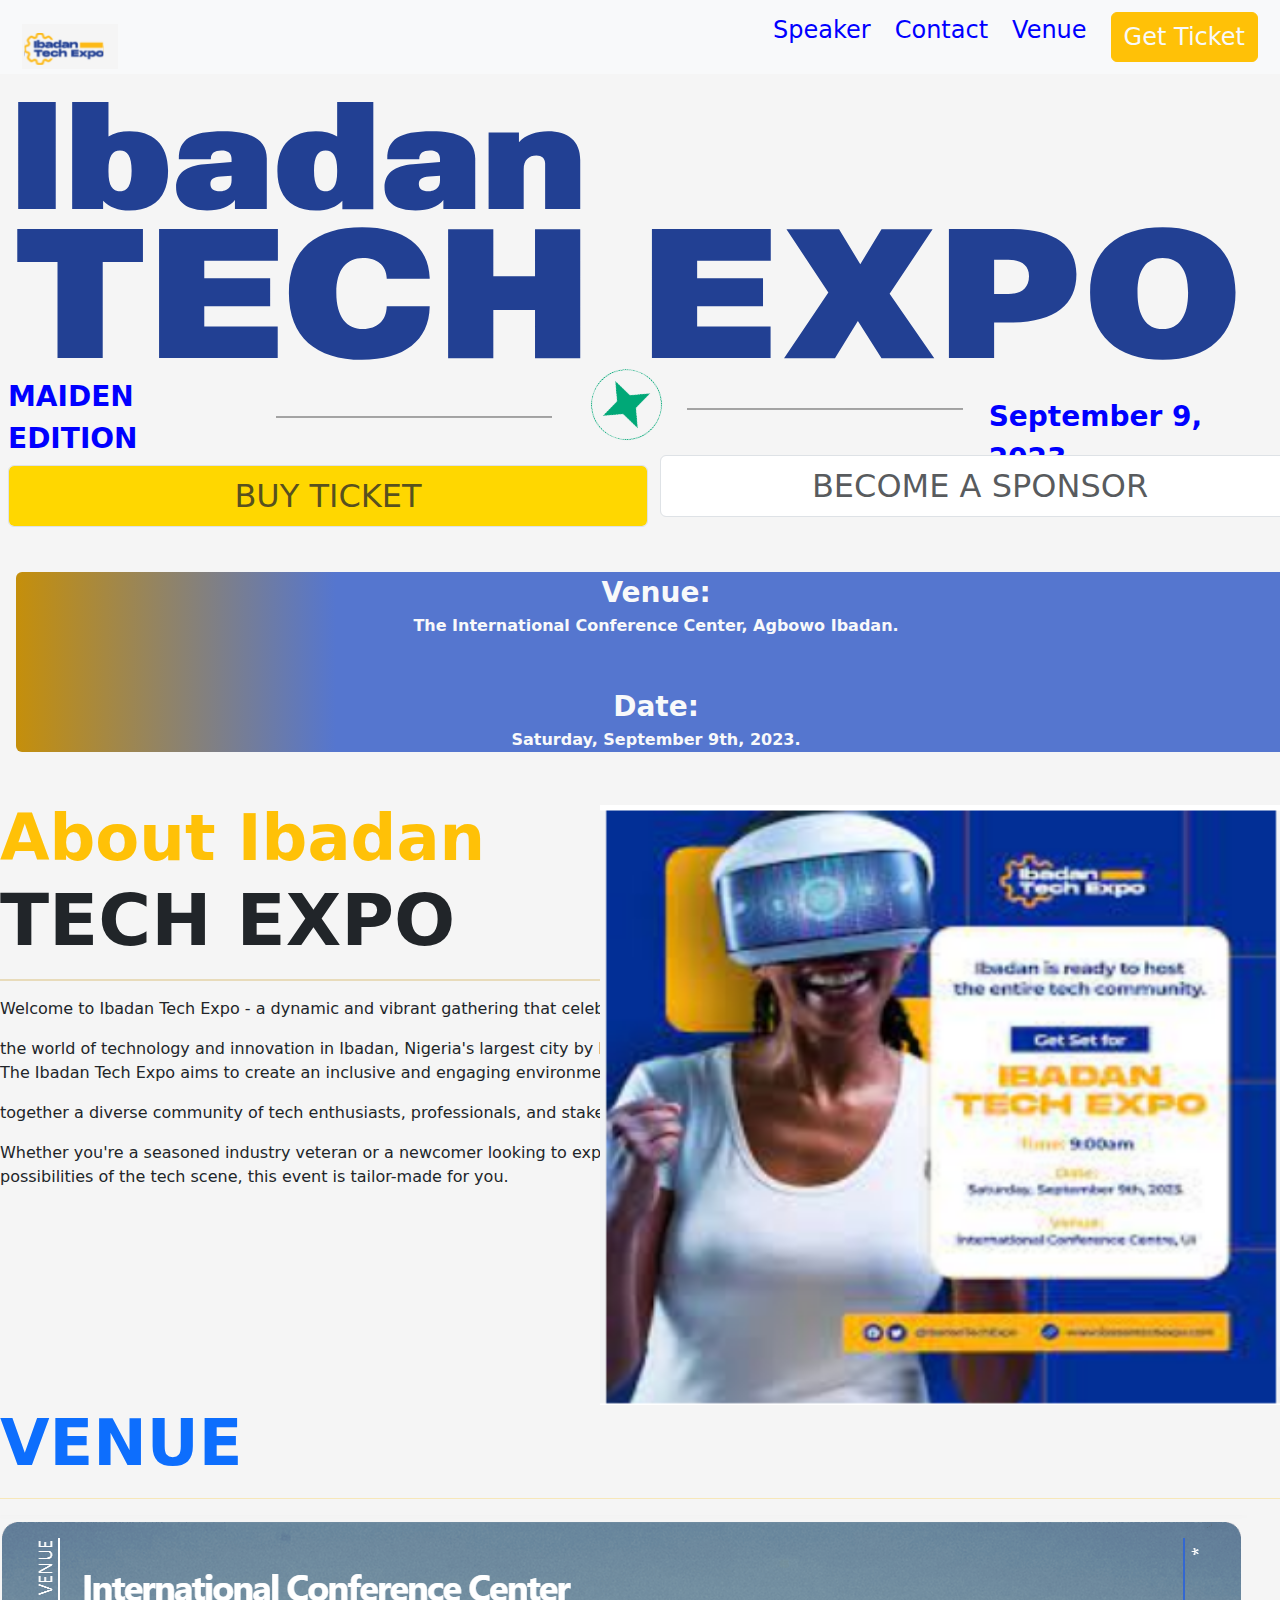
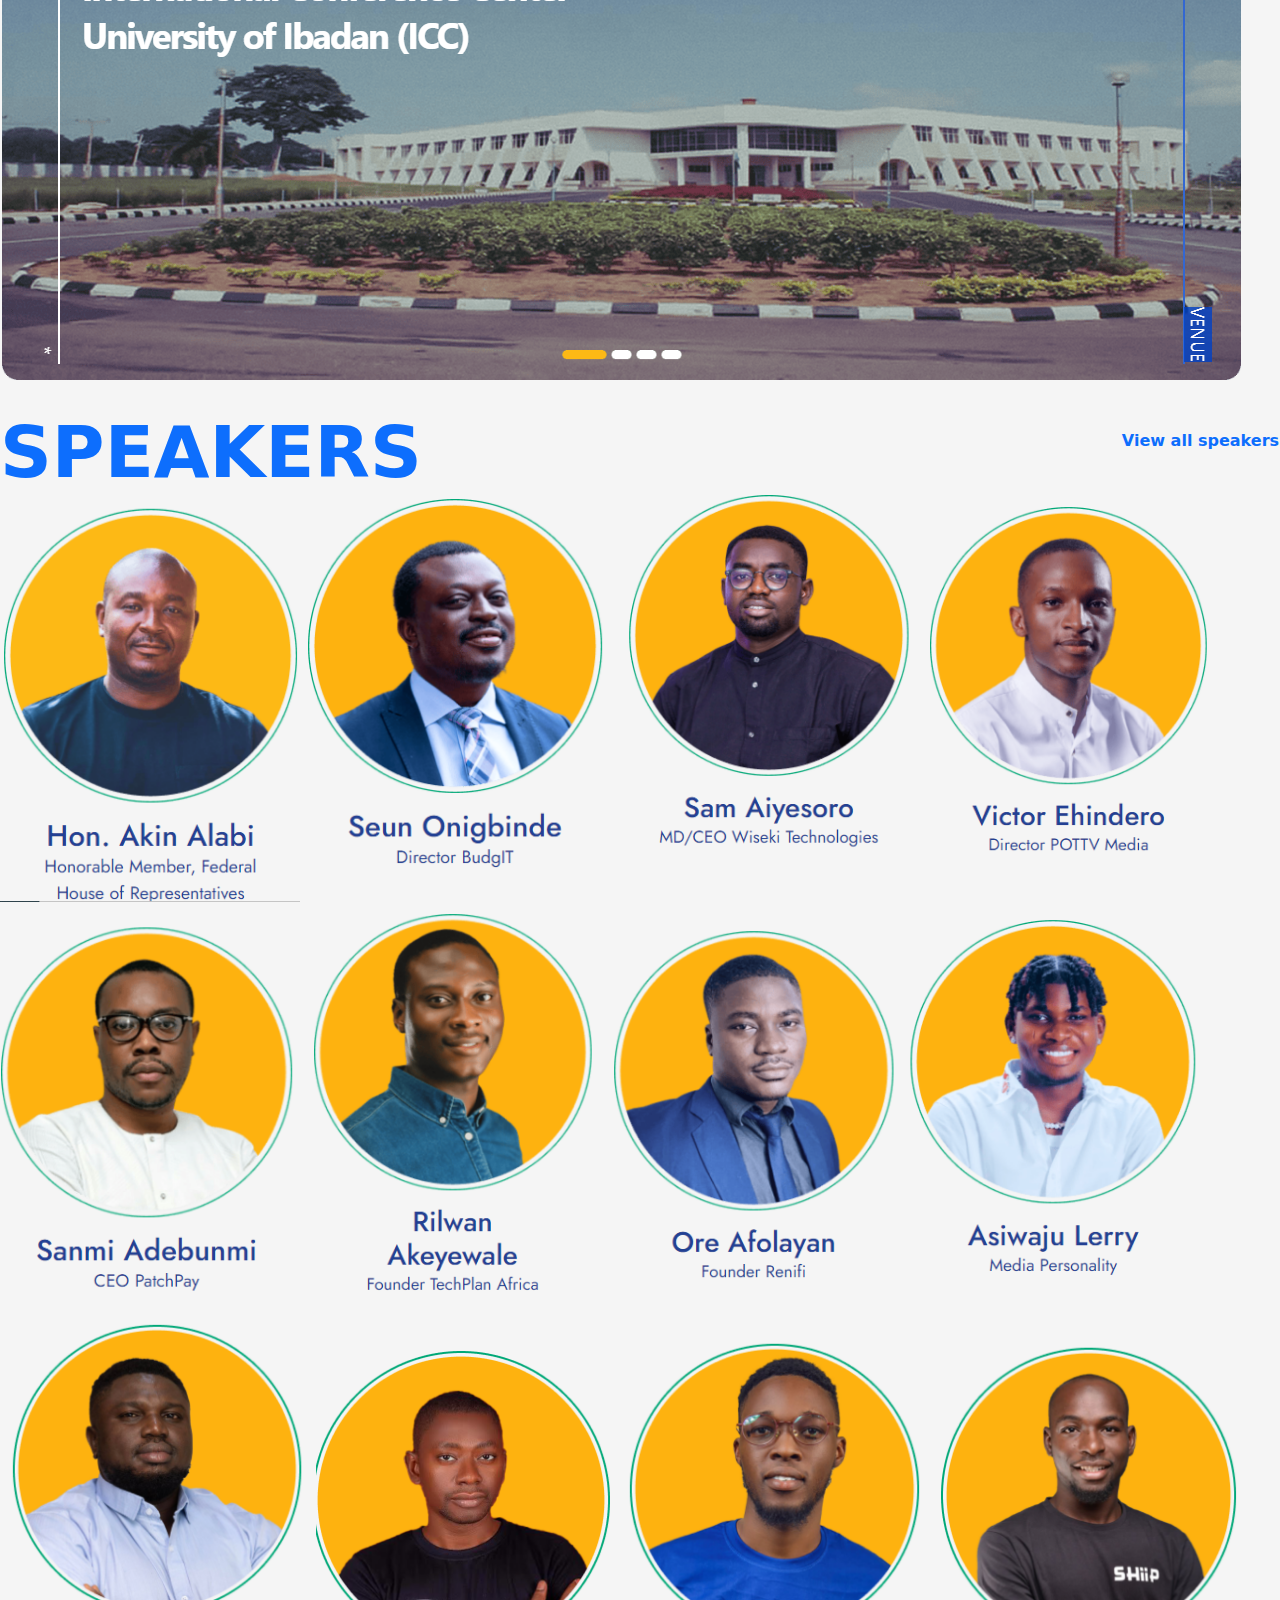
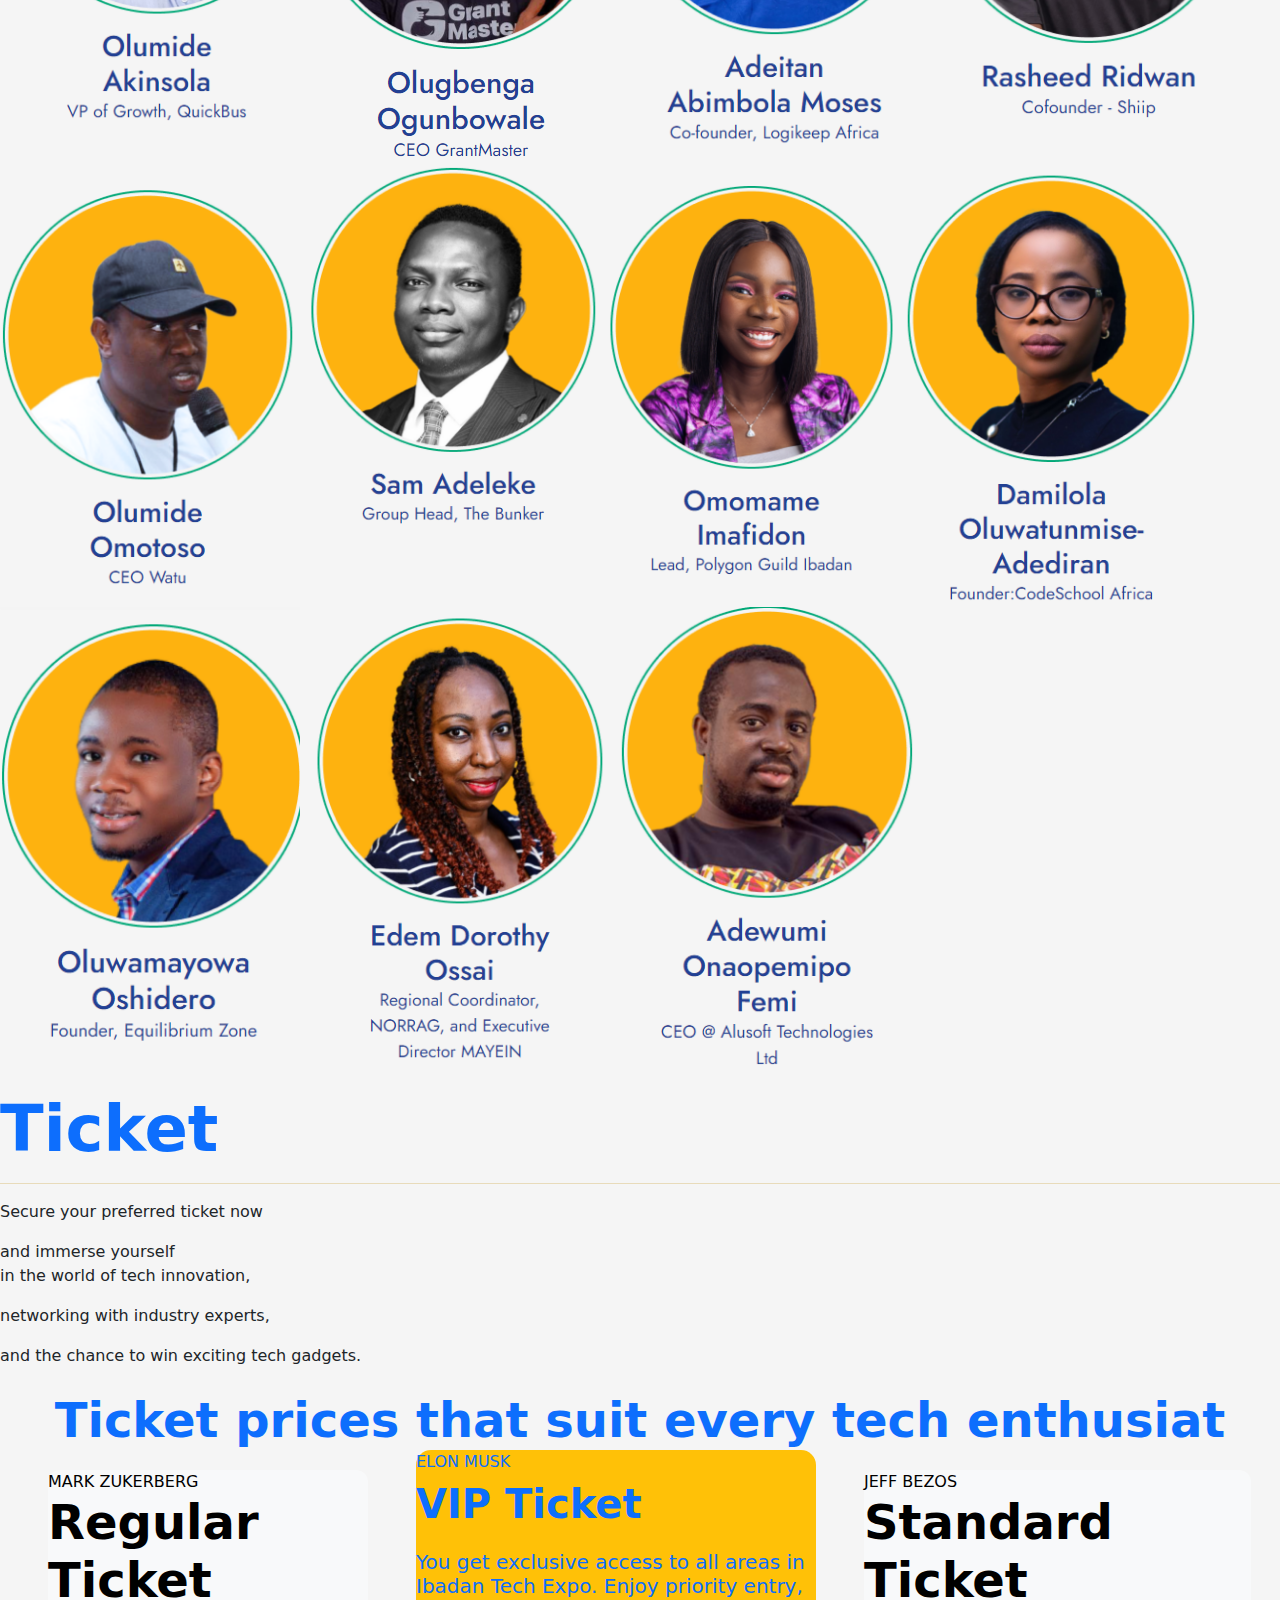
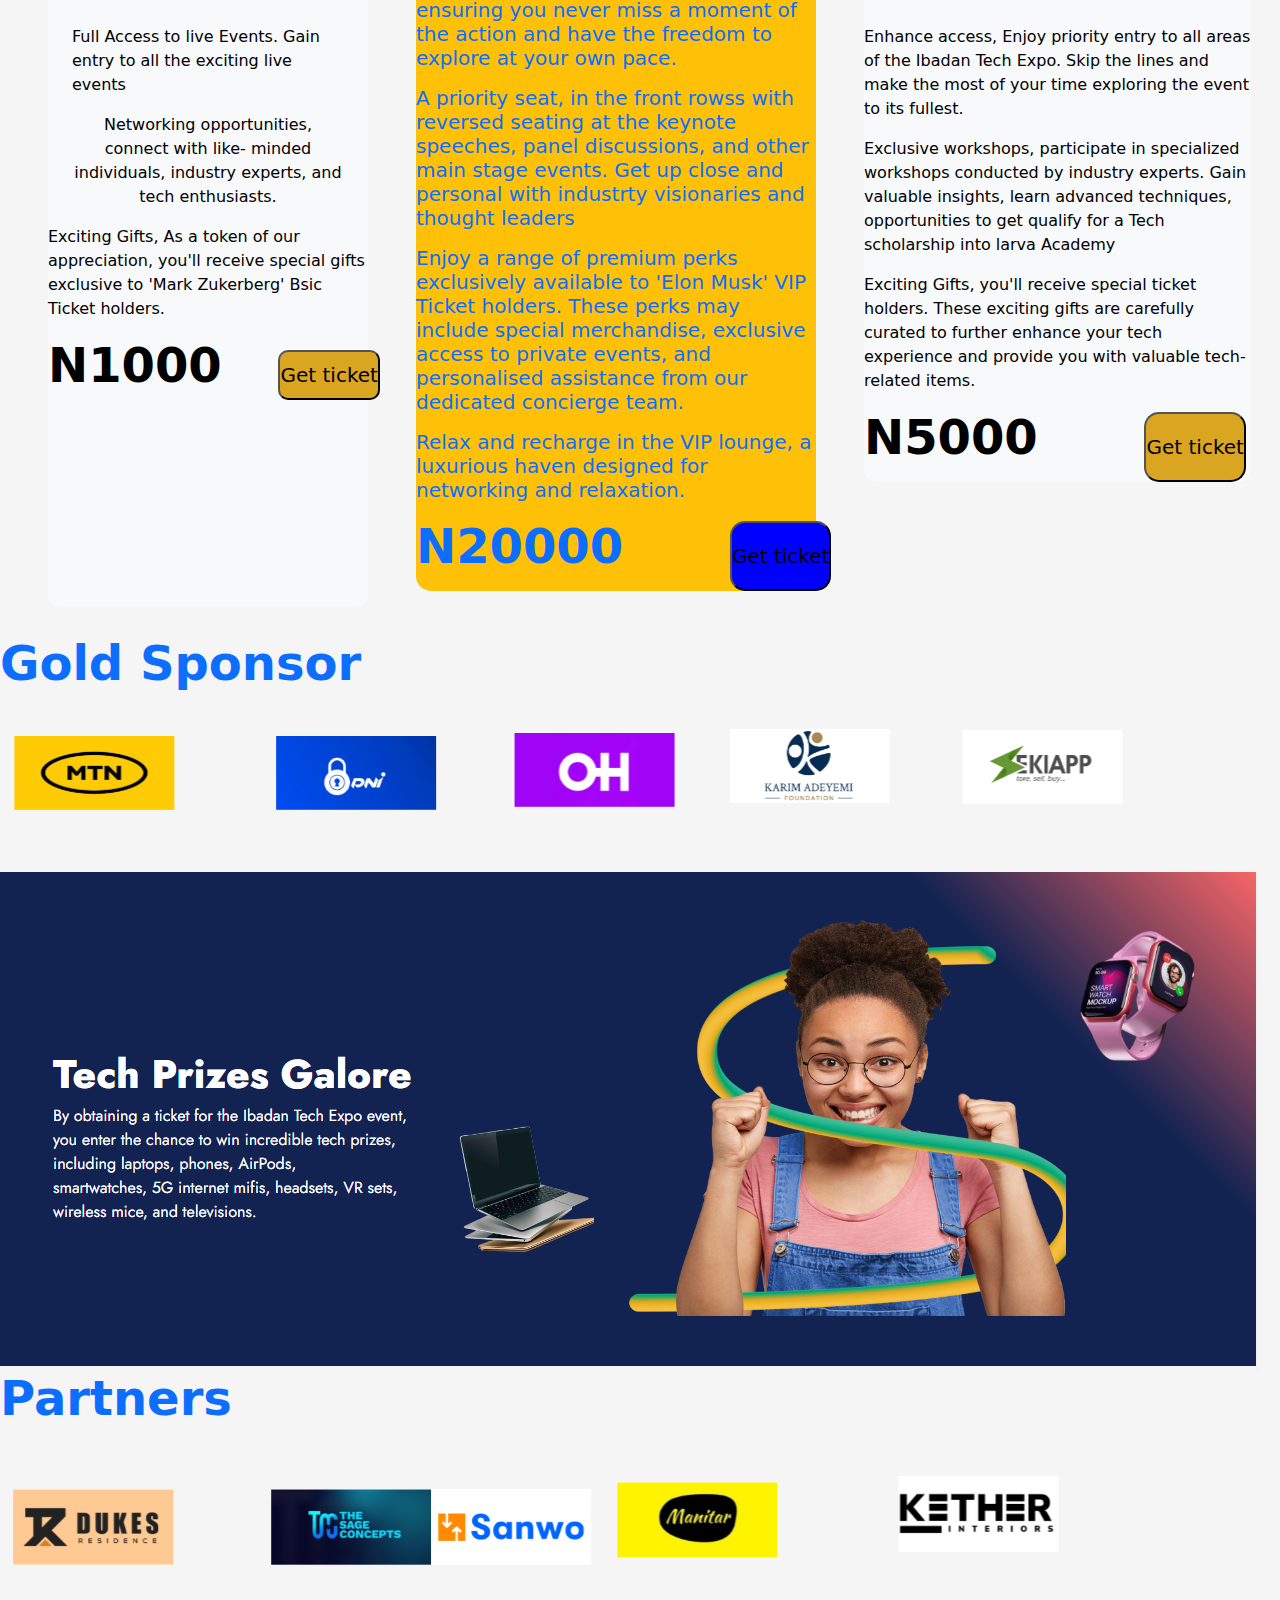
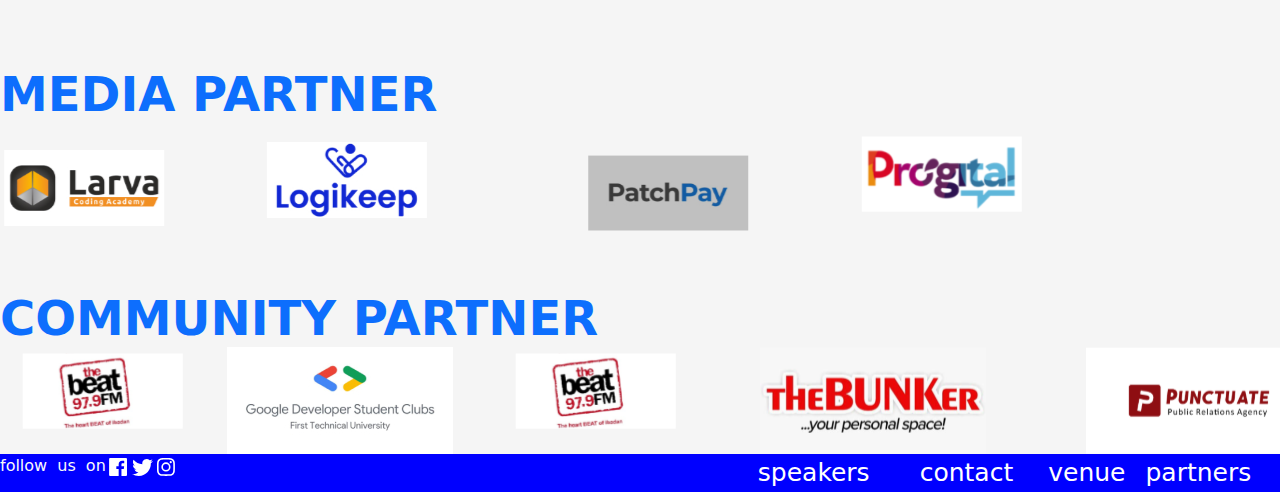
==== commit 4c2dd4de: "commit" ====
--- a/index.html
+++ b/index.html
@@ -27,8 +27,8 @@
         <div class="mt-2 w-50" id="line"><img src="image/line.png" alt=""></div><span id="rotate" style="margin-left: -310px;"><img src="image/rotate_tools-removebg-preview.png" alt=""></span><span class="mx-3" id="secondline"><img src="image/line.png" alt=""></span><span class="fw-bold fs-3" style="color: blue;" id="date">September 9, 2023</span>  
       </div>
       <div style="cursor: pointer; text-decoration: none;">
-        <div><a href=""><input type="text" class="form-control my-3 w-50 col-6 fw-3 fs-2 text-center text-decoration-none mx-2" placeholder="BUY TICKET" id="ticket" "></a></div>
-        <div><a href=""><input type="text" class="form-control my-3 w-50 col-6 fw-3 fs-2 text-center "placeholder="BECOME A SPONSOR"  id="form"></a></div>
+        <div><a href="" style="text-decoration: none;"><input type="text" class="form-control my-3 w-50 col-6 fw-3 fs-2 text-center text-decoration-none mx-2" placeholder="BUY TICKET" id="ticket" "></a></div>
+        <div><a href="" style="text-decoration: none;"><input type="text" class="form-control my-3 w-50 col-6 fw-3 fs-2 text-center "placeholder="BECOME A SPONSOR"  id="form"></a></div>
       </div>
       <div class="w-100 px-4 rounded text-light bg-primary mx-3" id="venue" style="background-image: linear-gradient(to right, #c58f0b,#5576cf,#5576cf,#5576cf,#5576cf);">
         <div class="mx-3 text-center fw-bold fs-3">Venue:</div>
--- a/ass.css
+++ b/ass.css
@@ -175,7 +175,7 @@
 #form{
     position: relative;
     left: 660px;
-    bottom: 30px;
+    bottom: 39px;
 }
 #about{
     position: relative;
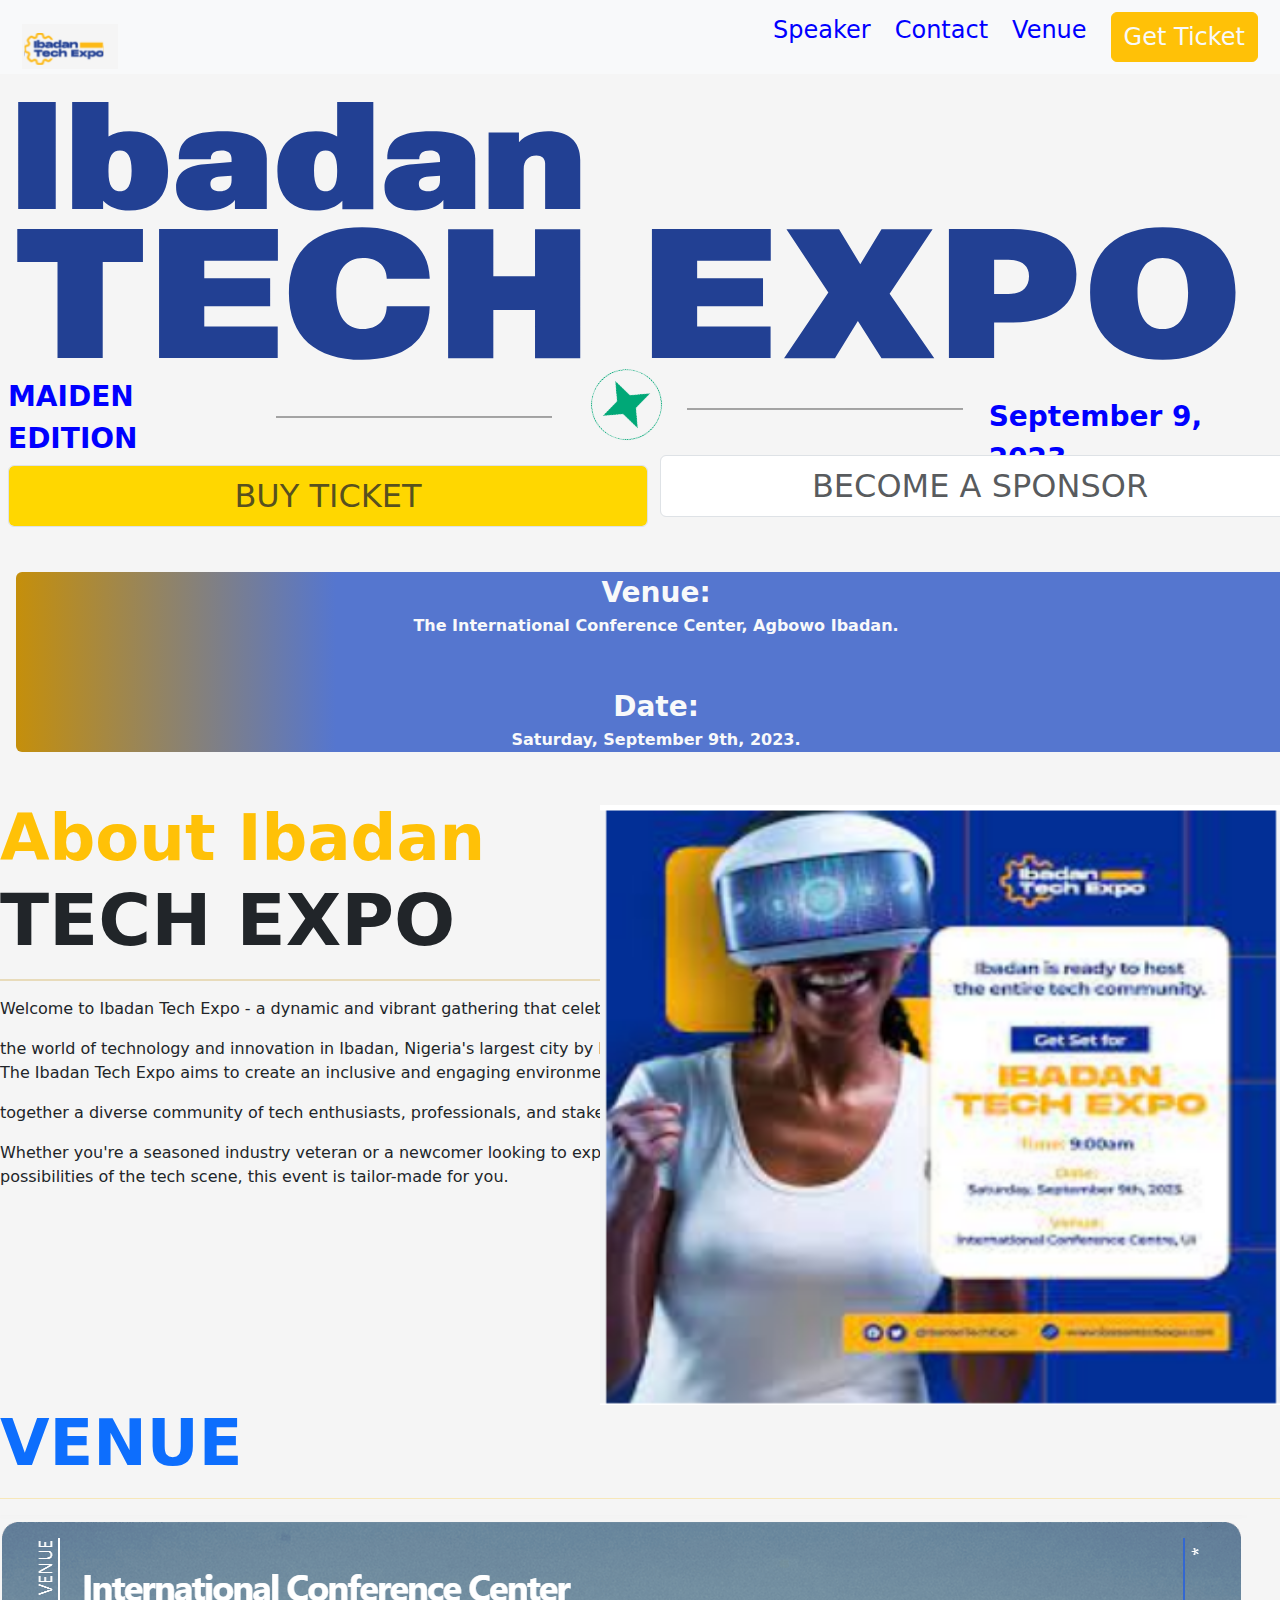
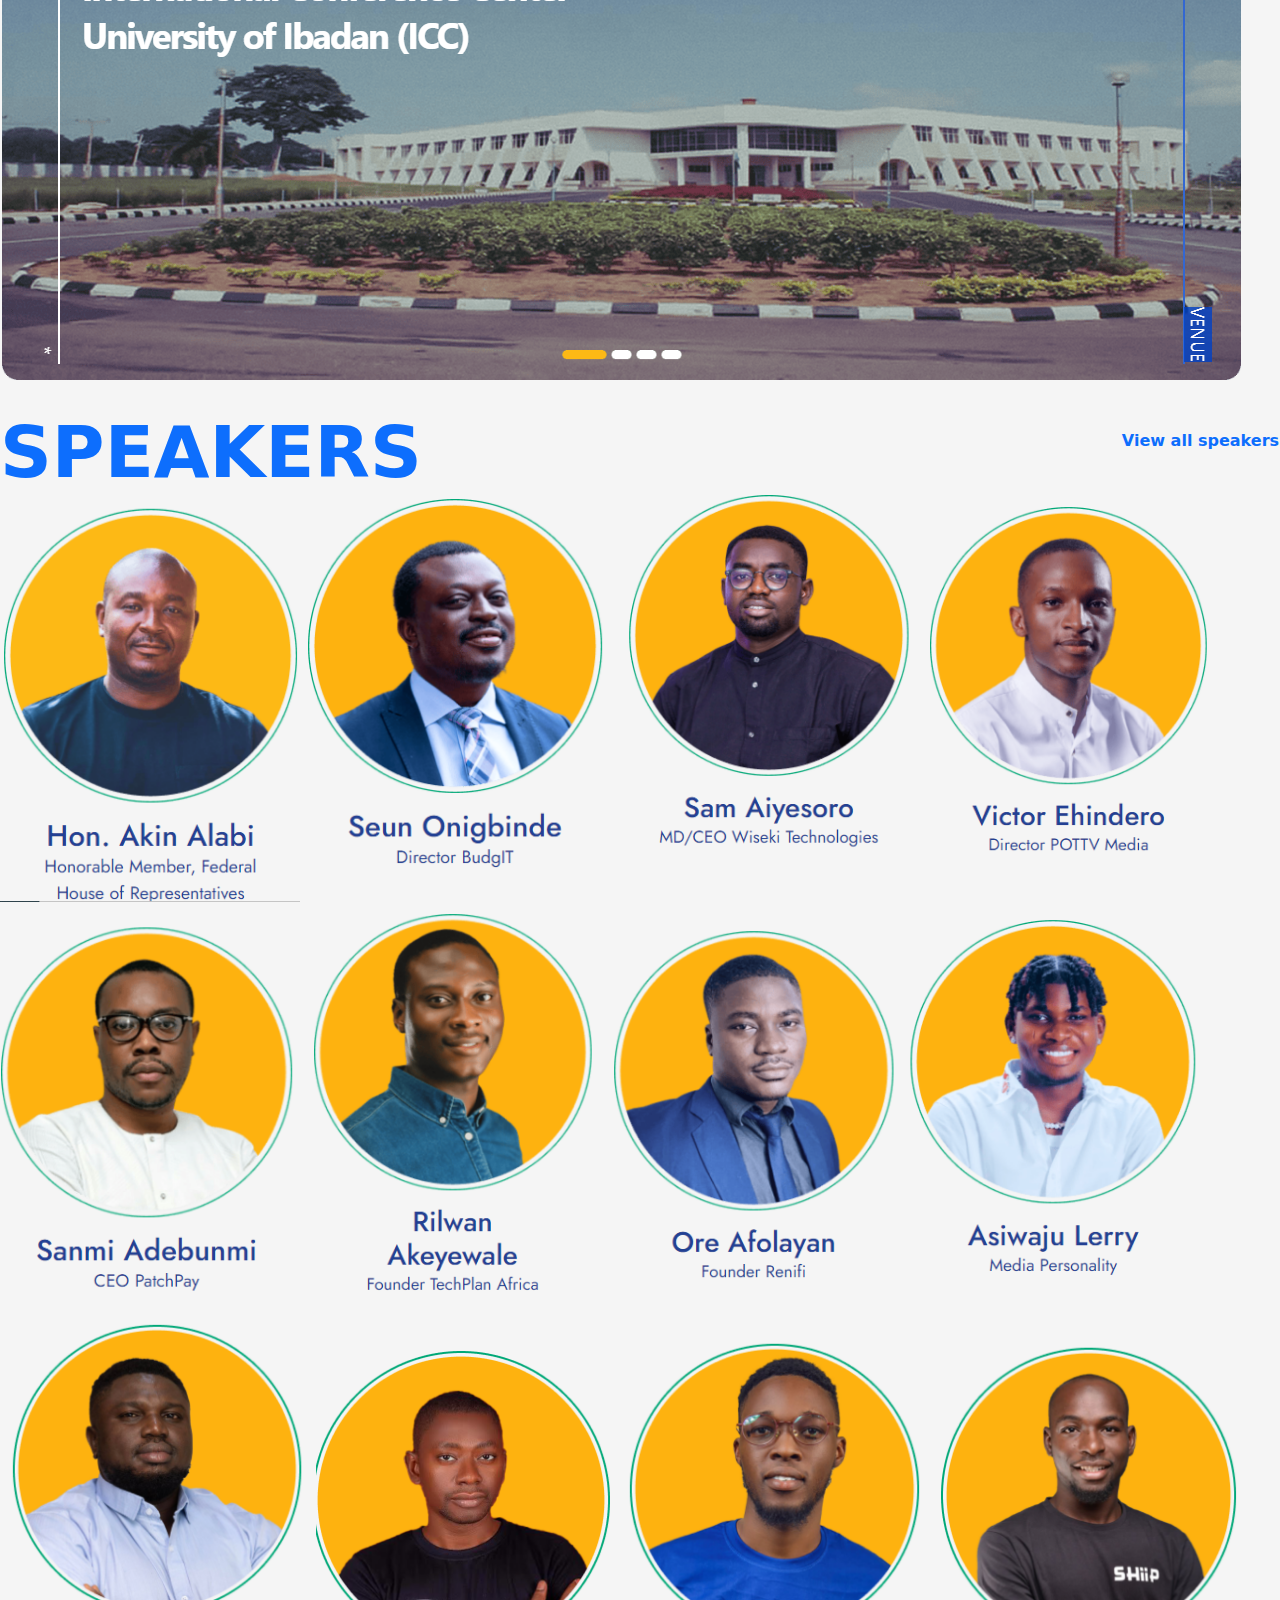
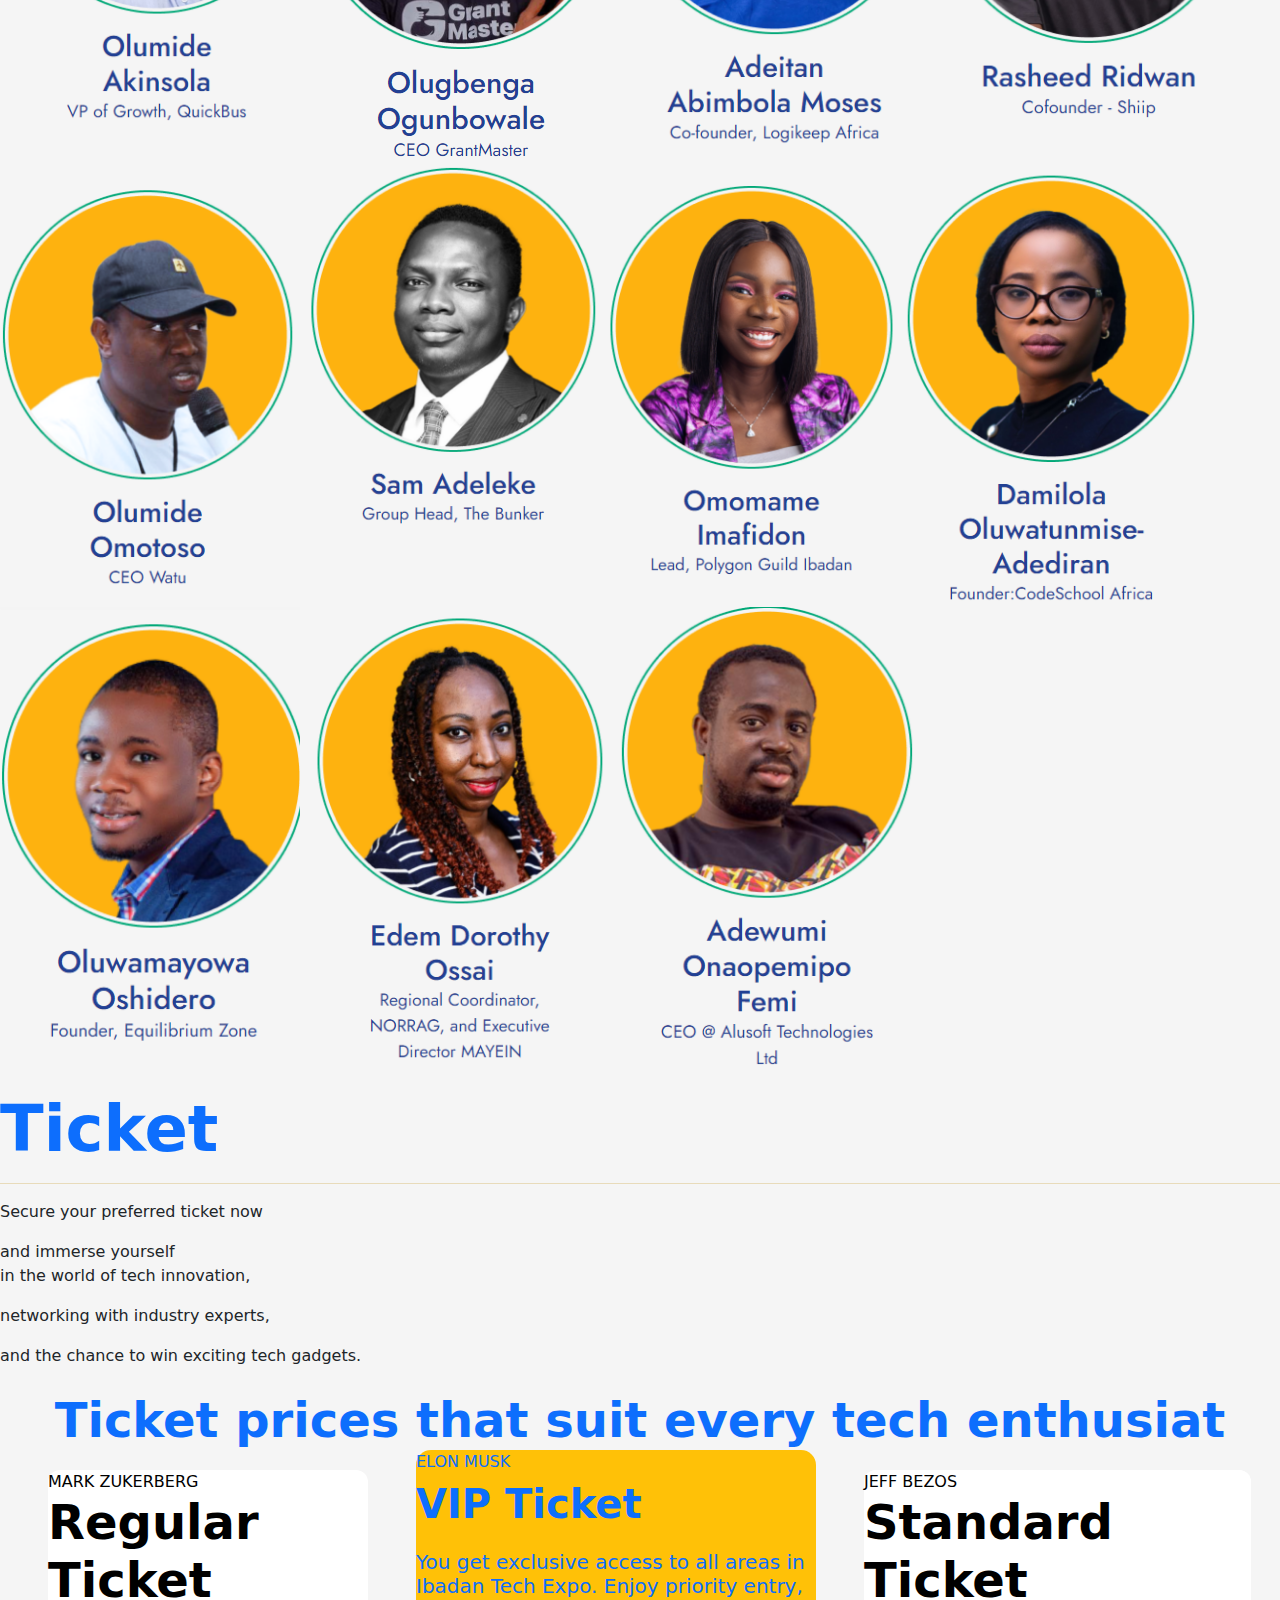
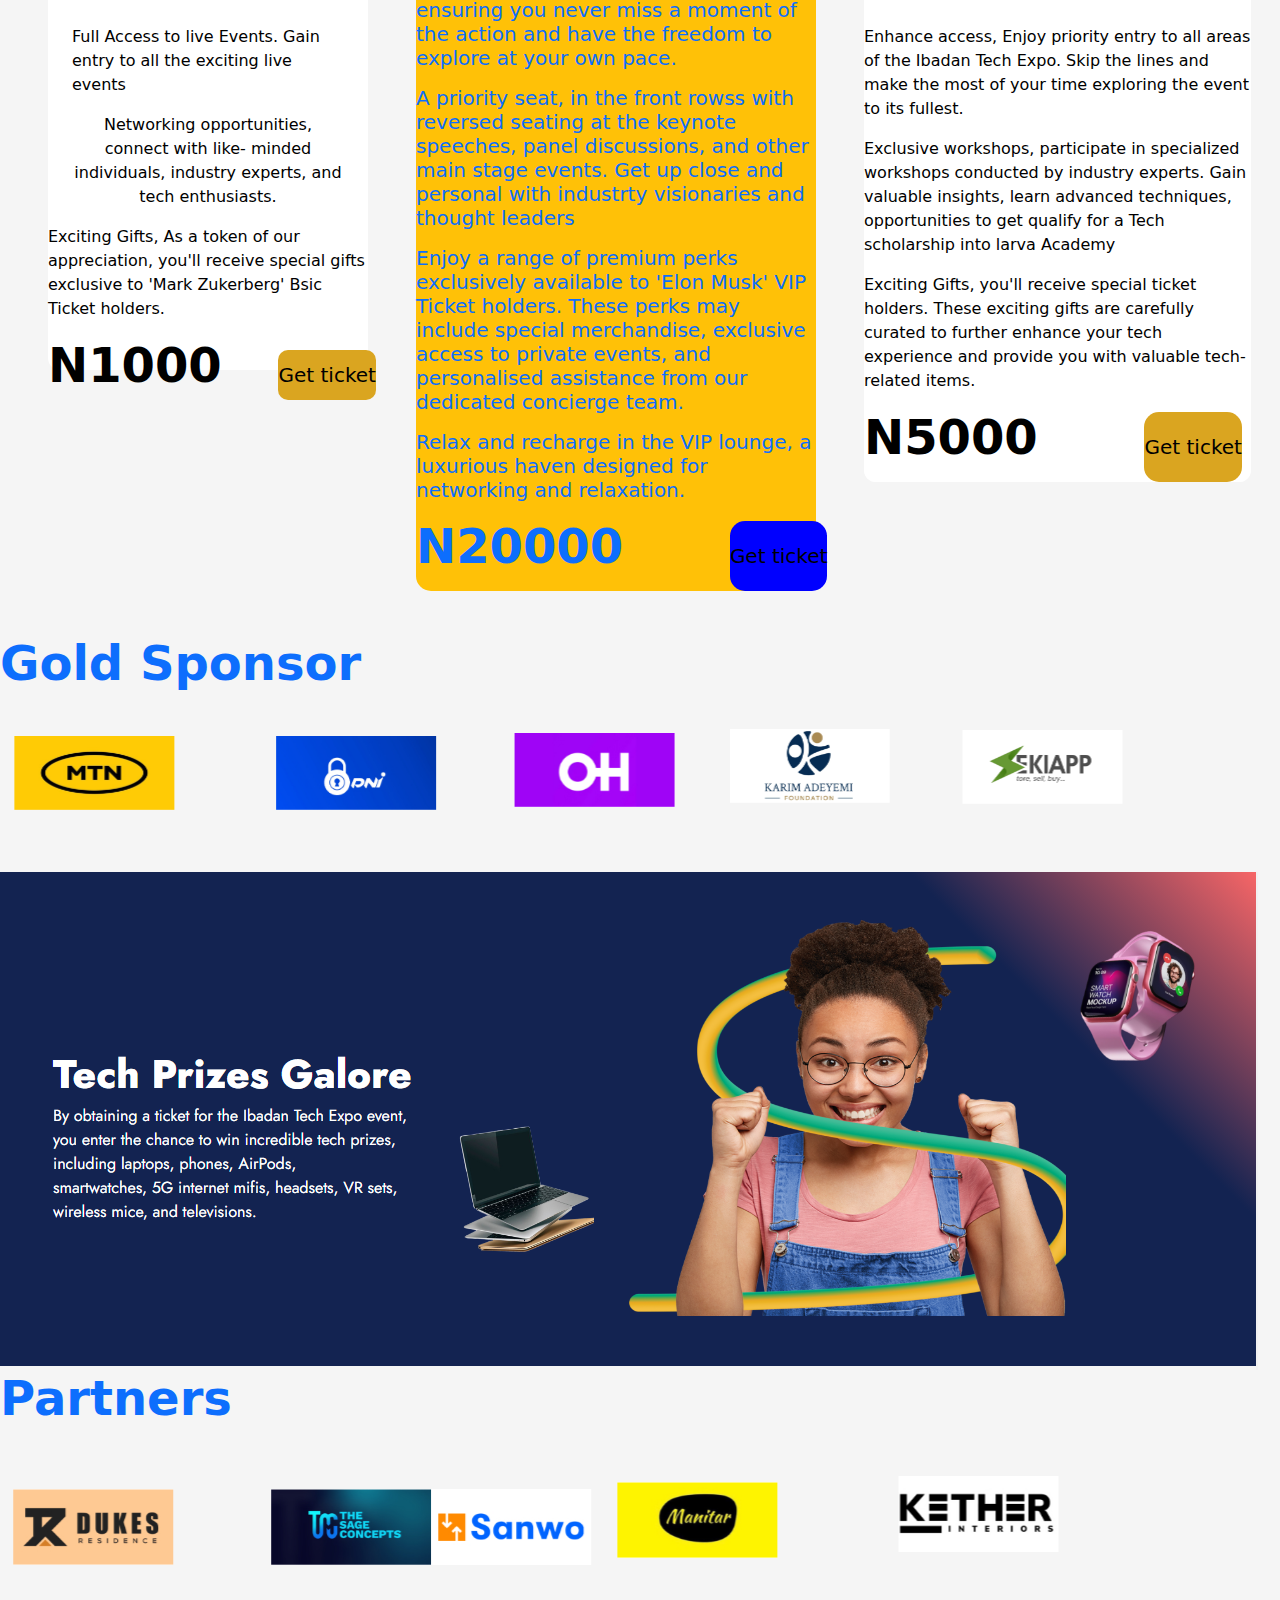
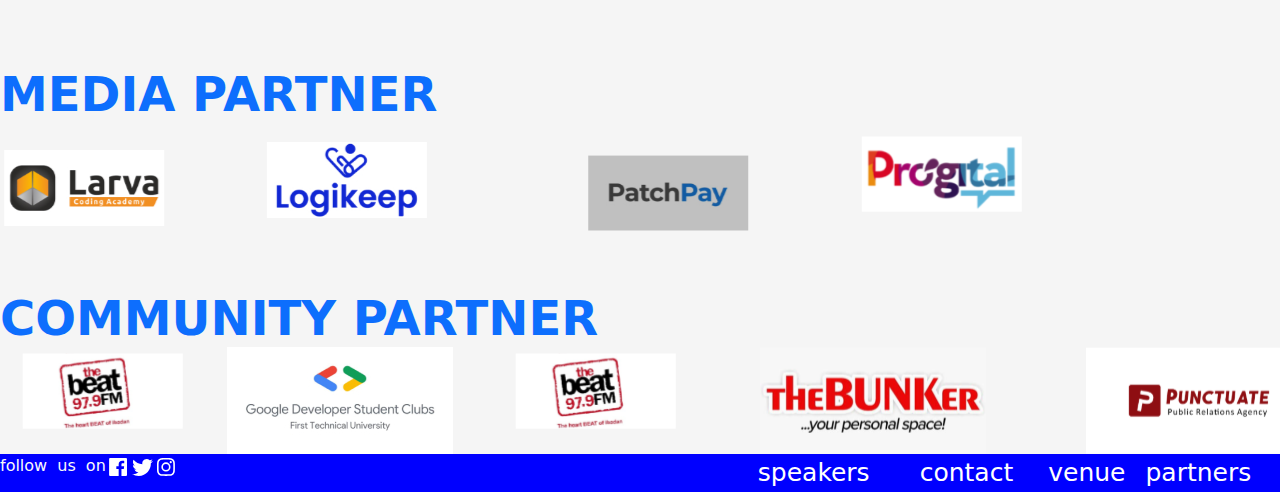
==== commit 7198586f: "commit" ====
--- a/index.html
+++ b/index.html
@@ -82,7 +82,7 @@
   </div>
   <div class="pt-4 text-center display-5 text-primary fw-bold">Ticket prices that suit every tech enthusiat</div>
   <div class="d-flex">
-    <div class="bg-light col-3 mx-5" id="mar"><div> MARK ZUKERBERG
+    <div class=" col-3 mx-5" id="mar"><div> MARK ZUKERBERG
       <p class="fw-bold display-5">Regular Ticket</p>
       <p class="mx-4">Full Access to live Events. Gain entry to all the exciting live events</p>
       <p class="mx-4 text-center">Networking opportunities, connect with  like- minded individuals, industry experts, and tech enthusiasts.</p>
@@ -93,7 +93,7 @@
   </div>
   <div>
     <div>
-    <div class="col-10 bg-light mx-5" id="ma"><div id="ma"> JEFF BEZOS
+    <div class="col-10 mx-5" id="ma"><div id="ma"> JEFF BEZOS
       <P class="fw-bold display-5">Standard Ticket</P>
       <p>Enhance access, Enjoy priority entry to all areas of the Ibadan Tech Expo. Skip the lines and make the most of your time exploring the event to its fullest.</p>
       <p>Exclusive workshops, participate in specialized workshops conducted by industry experts. Gain valuable insights, learn advanced techniques, opportunities to get qualify for a Tech scholarship into larva Academy</p>
--- a/ass.css
+++ b/ass.css
@@ -28,6 +28,7 @@
     border-radius: 10px;
     height: 50px;
     background-color: goldenrod;
+    border: none;
 }
 #butto{
     position: relative;
@@ -35,6 +36,7 @@
     font-size: 20px;
     border-radius: 15px;
     height: 70px;
+    border: none;
     background-color: blue;
 }
 #btto{
@@ -44,6 +46,7 @@
     border-radius: 15px;
     height: 70px;
     background-color: goldenrod;
+    border: none;
 }
 #mus{
     position: relative;
@@ -55,22 +58,24 @@
     color: black;
     border-radius: 12px;
     margin-top: 20px;
-    
-}
-#mar :hover{
-    background-color: green;
+    background-color: white;
+    height: 500px;
+    
+}
+#mar:hover{
     color: white;
     border-radius: 8px;
+    background-color: green;
     transition: 3s;
-    
 }
 #ma{
     color: black;
     border-radius: 12px;
     margin-top: 20px;
-    
-}
-#ma :hover{
+    background-color: white;
+    
+}
+#ma:hover{
     background-color: blue;
     color: white;
     border-radius: 8px;
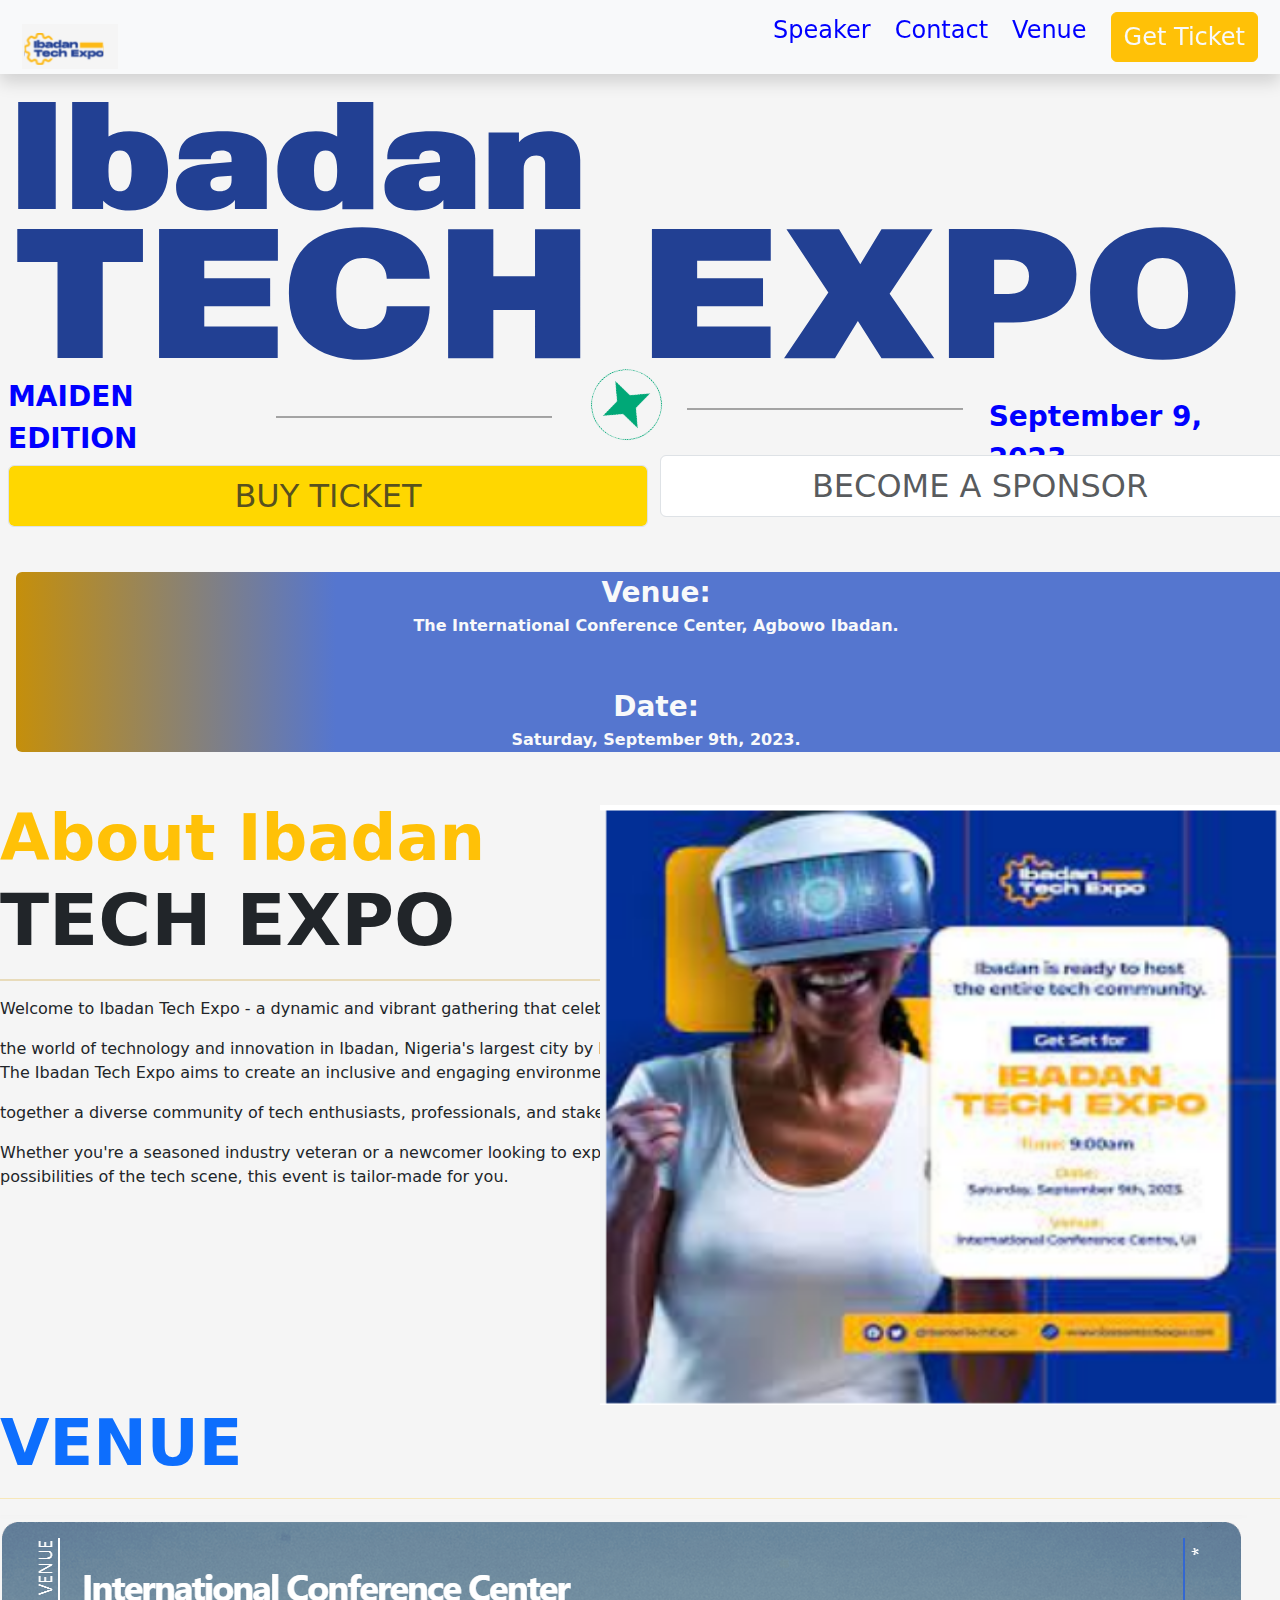
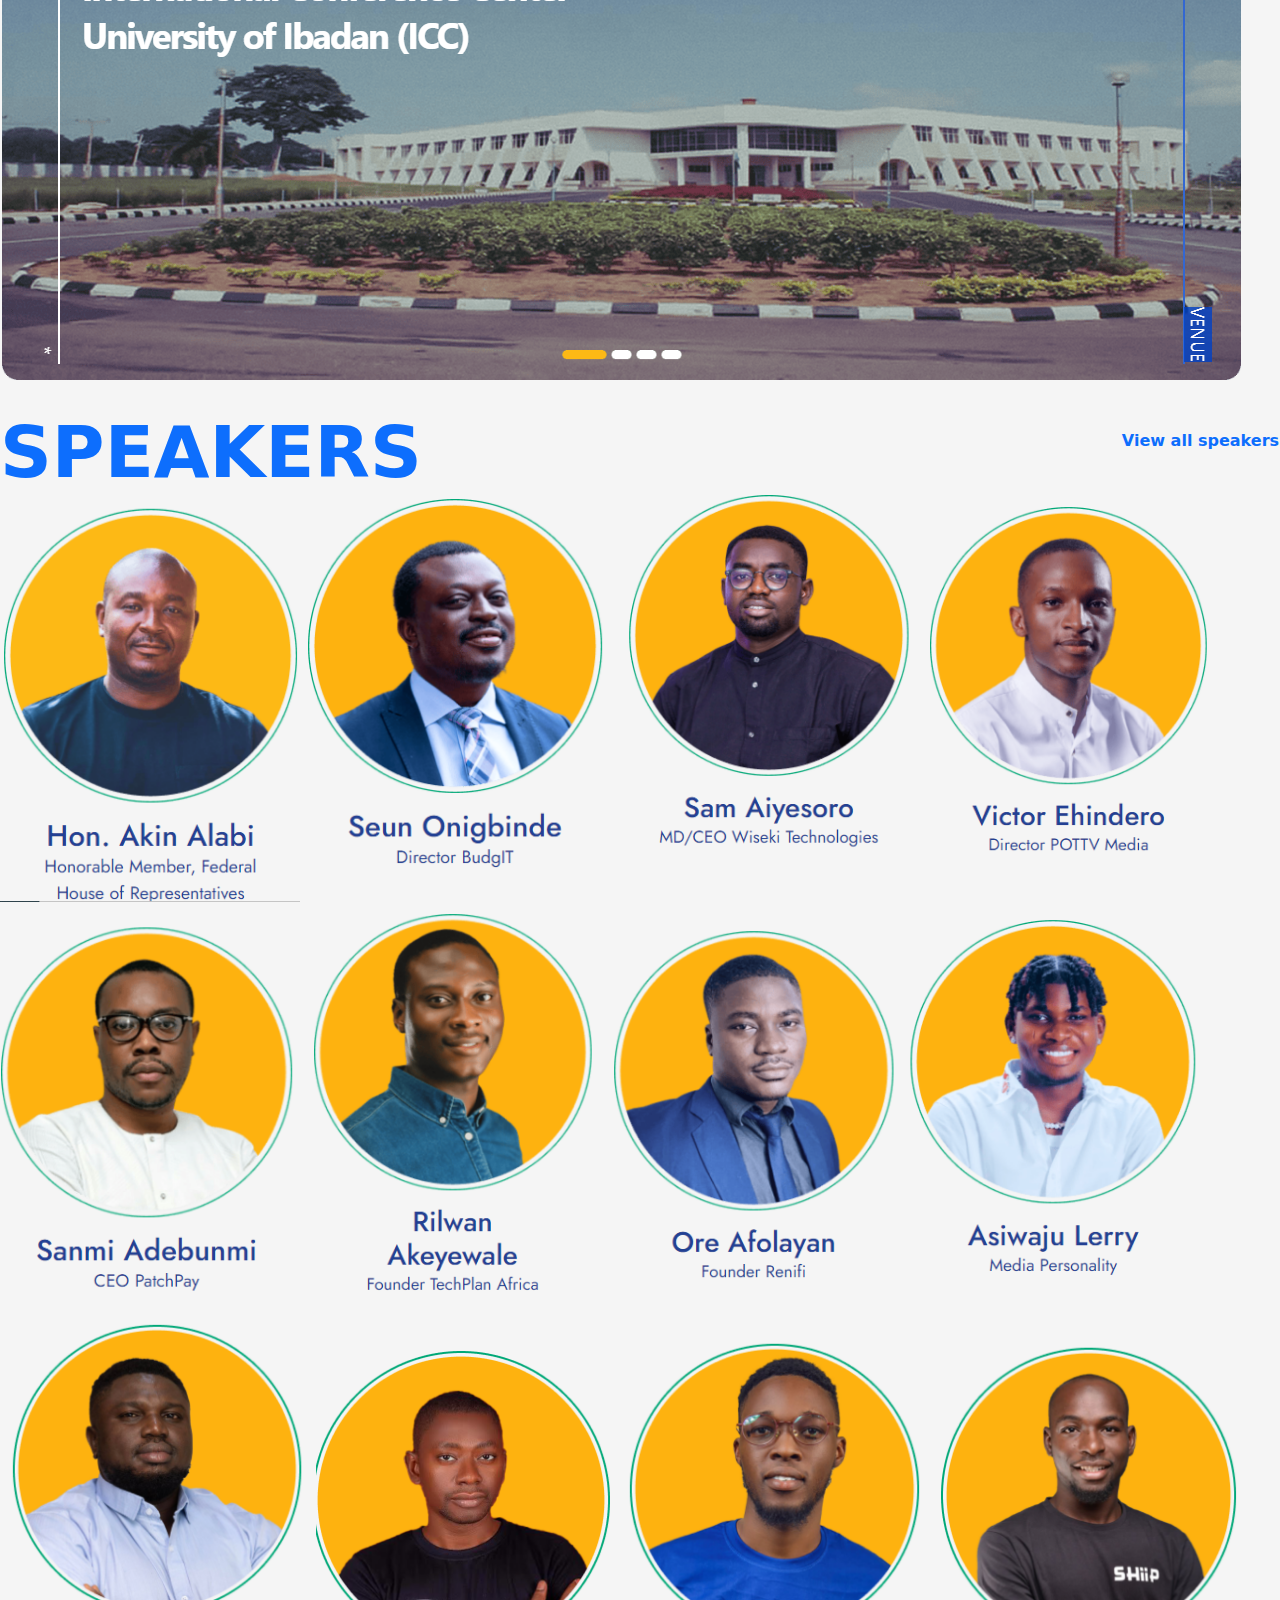
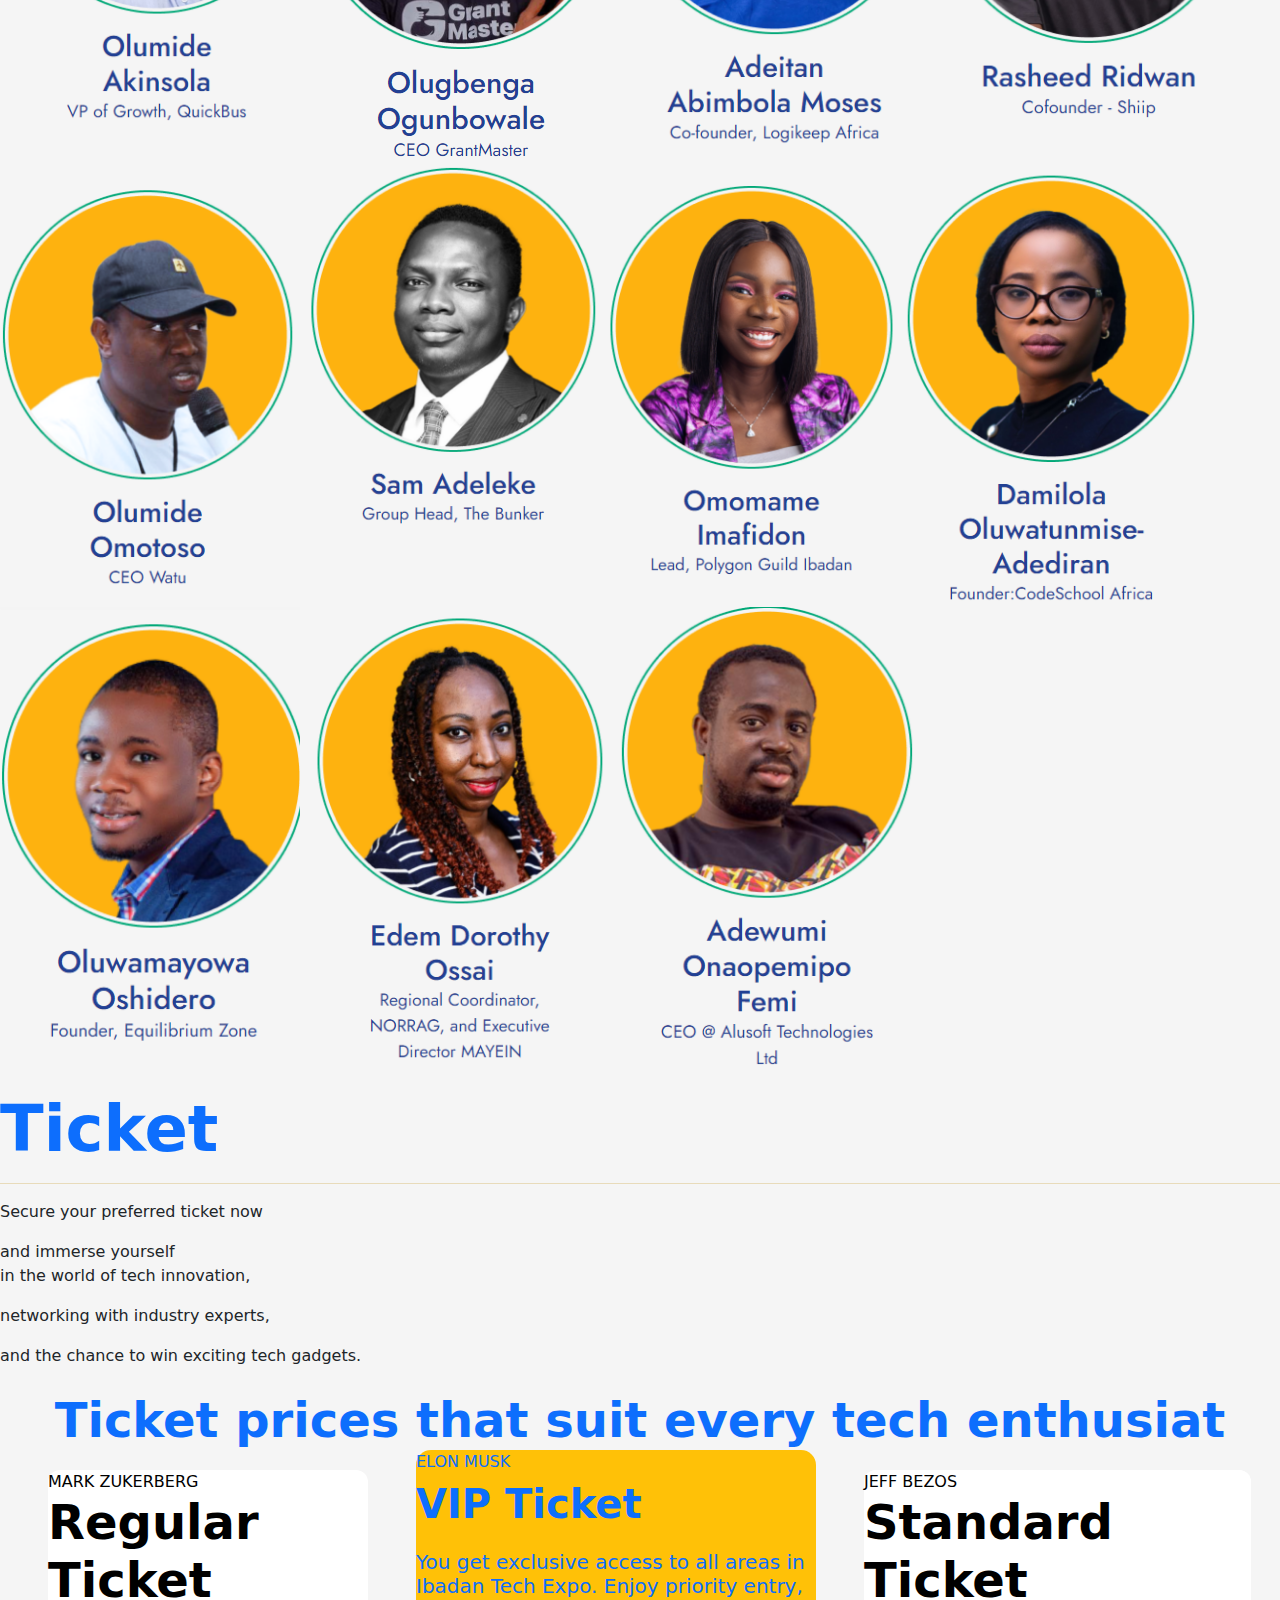
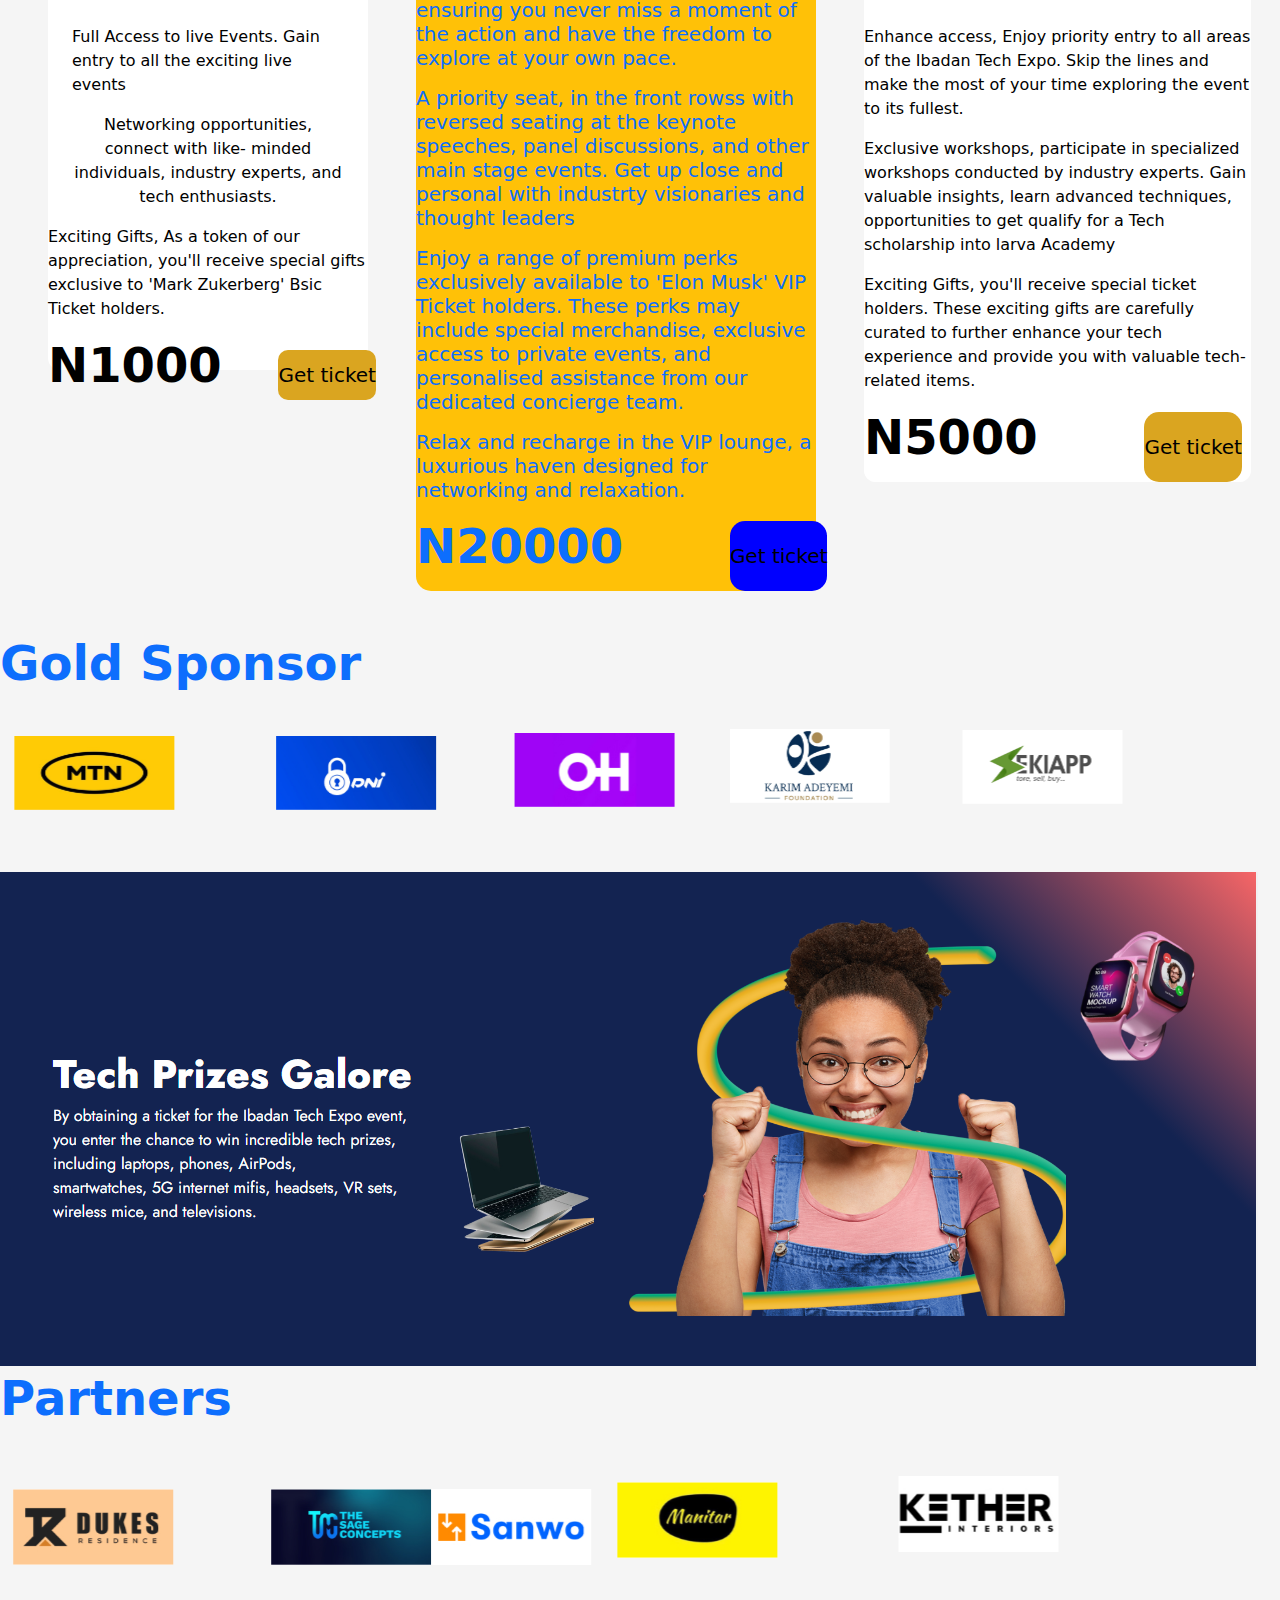
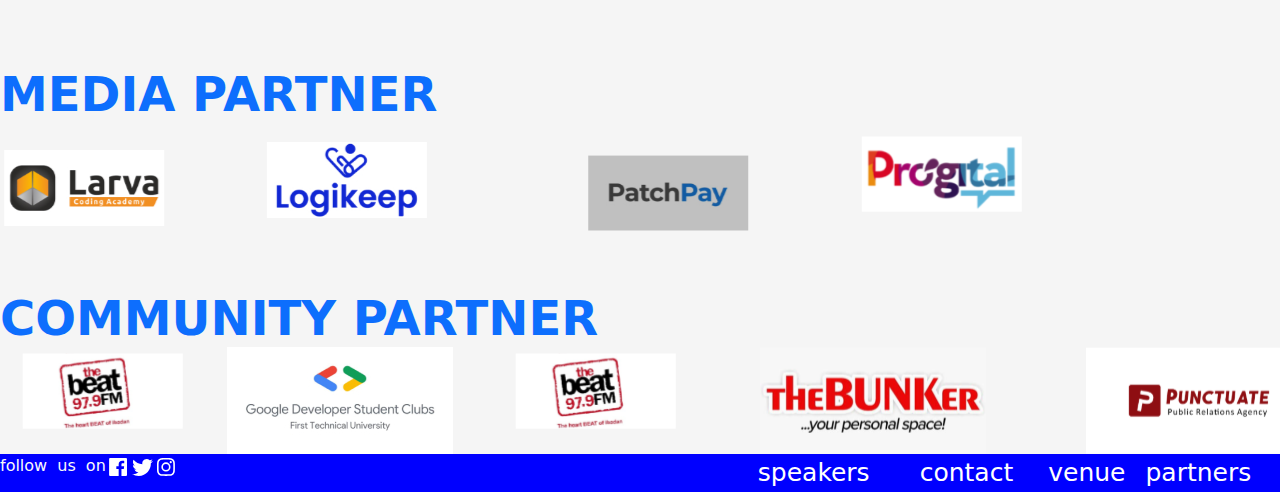
==== commit b0776f14: "commit" ====
--- a/index.html
+++ b/index.html
@@ -10,7 +10,7 @@
 <body style="background-color: whitesmoke;">
   <section id="selection">
     <section class="  mb-lg-5 mb-md-3 sm-3" style="background-color: whitesmoke;">
-    <nav class="navbar bg-body-tertiary mb-auto p-0 w-100" id="nav">
+    <nav class="navbar bg-body-tertiary mb-auto p-0 w-100 shadow shadow-light" id="nav">
         <div class="container-fluid" >
           <a class="navbar-brand pt-4"><img src="image/ibadan logo.png" alt="" id="image"></a>
           <span class="d-flex" role="search">
